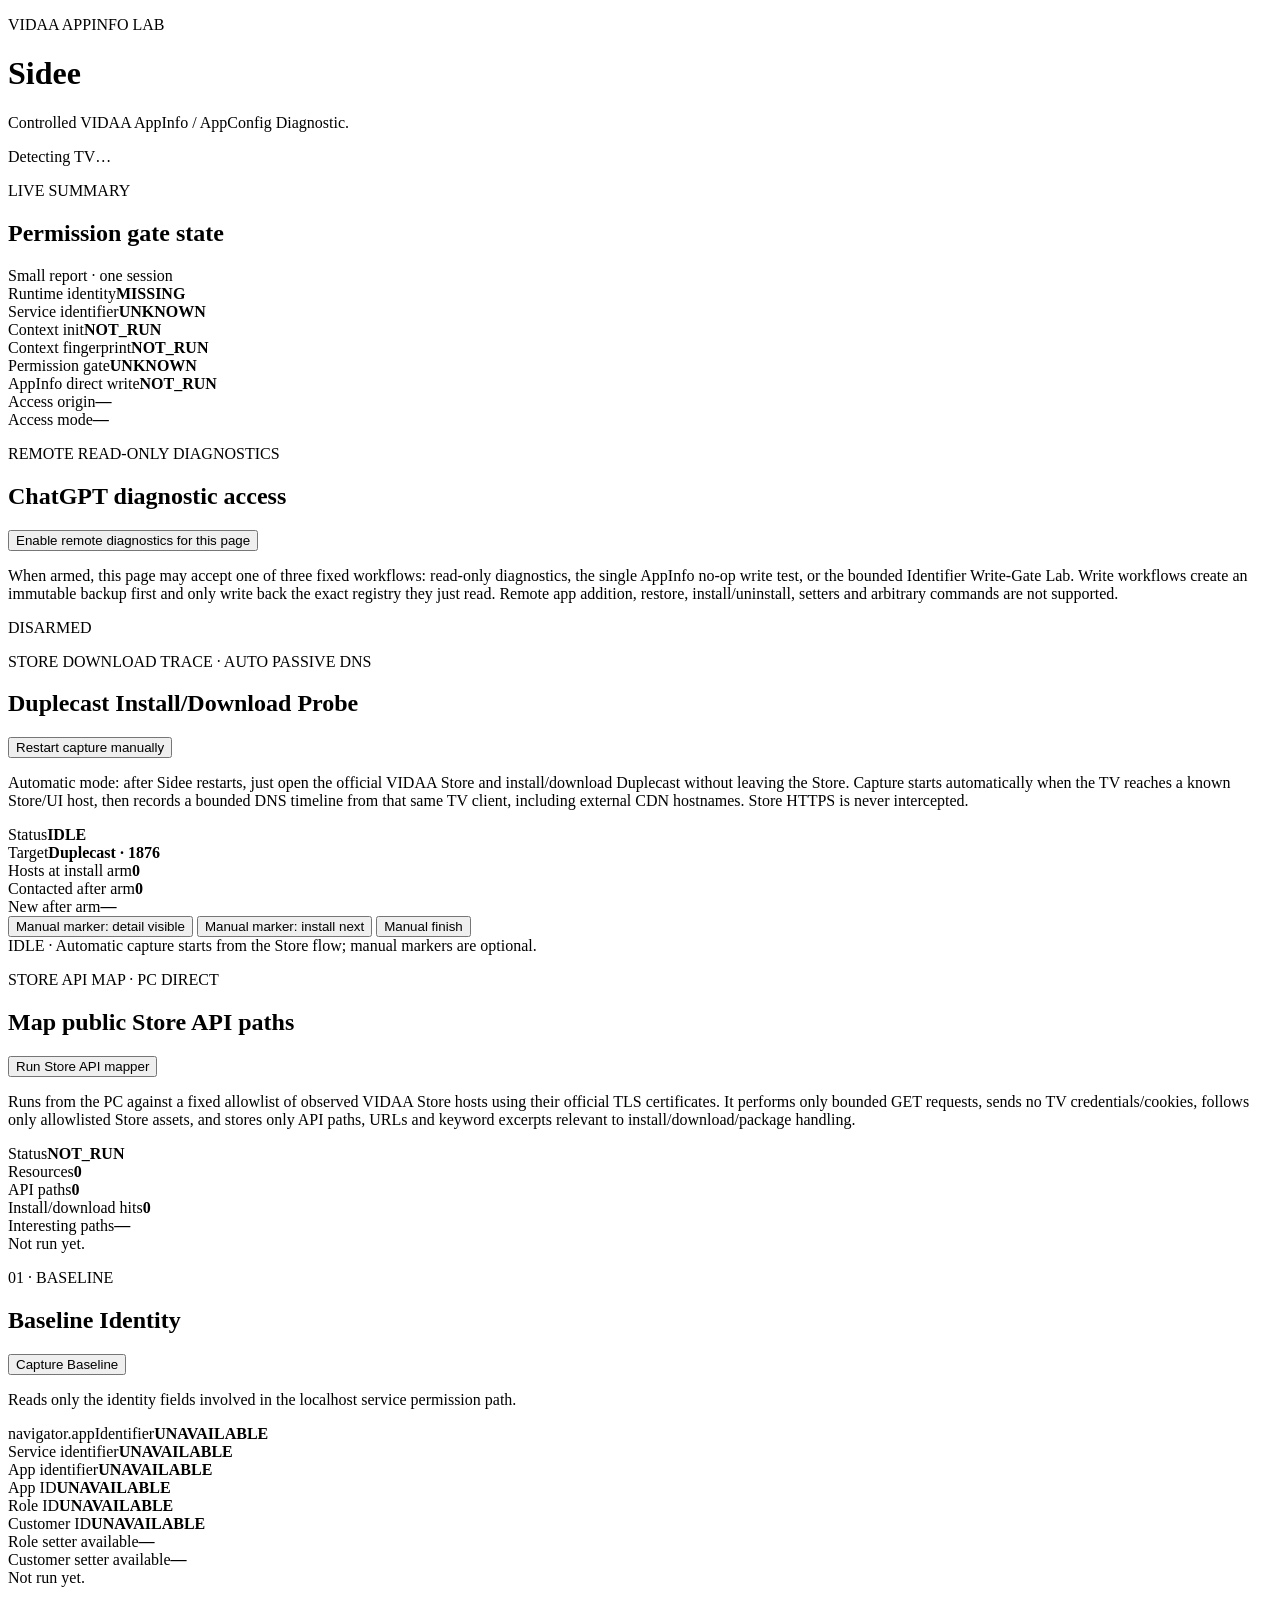
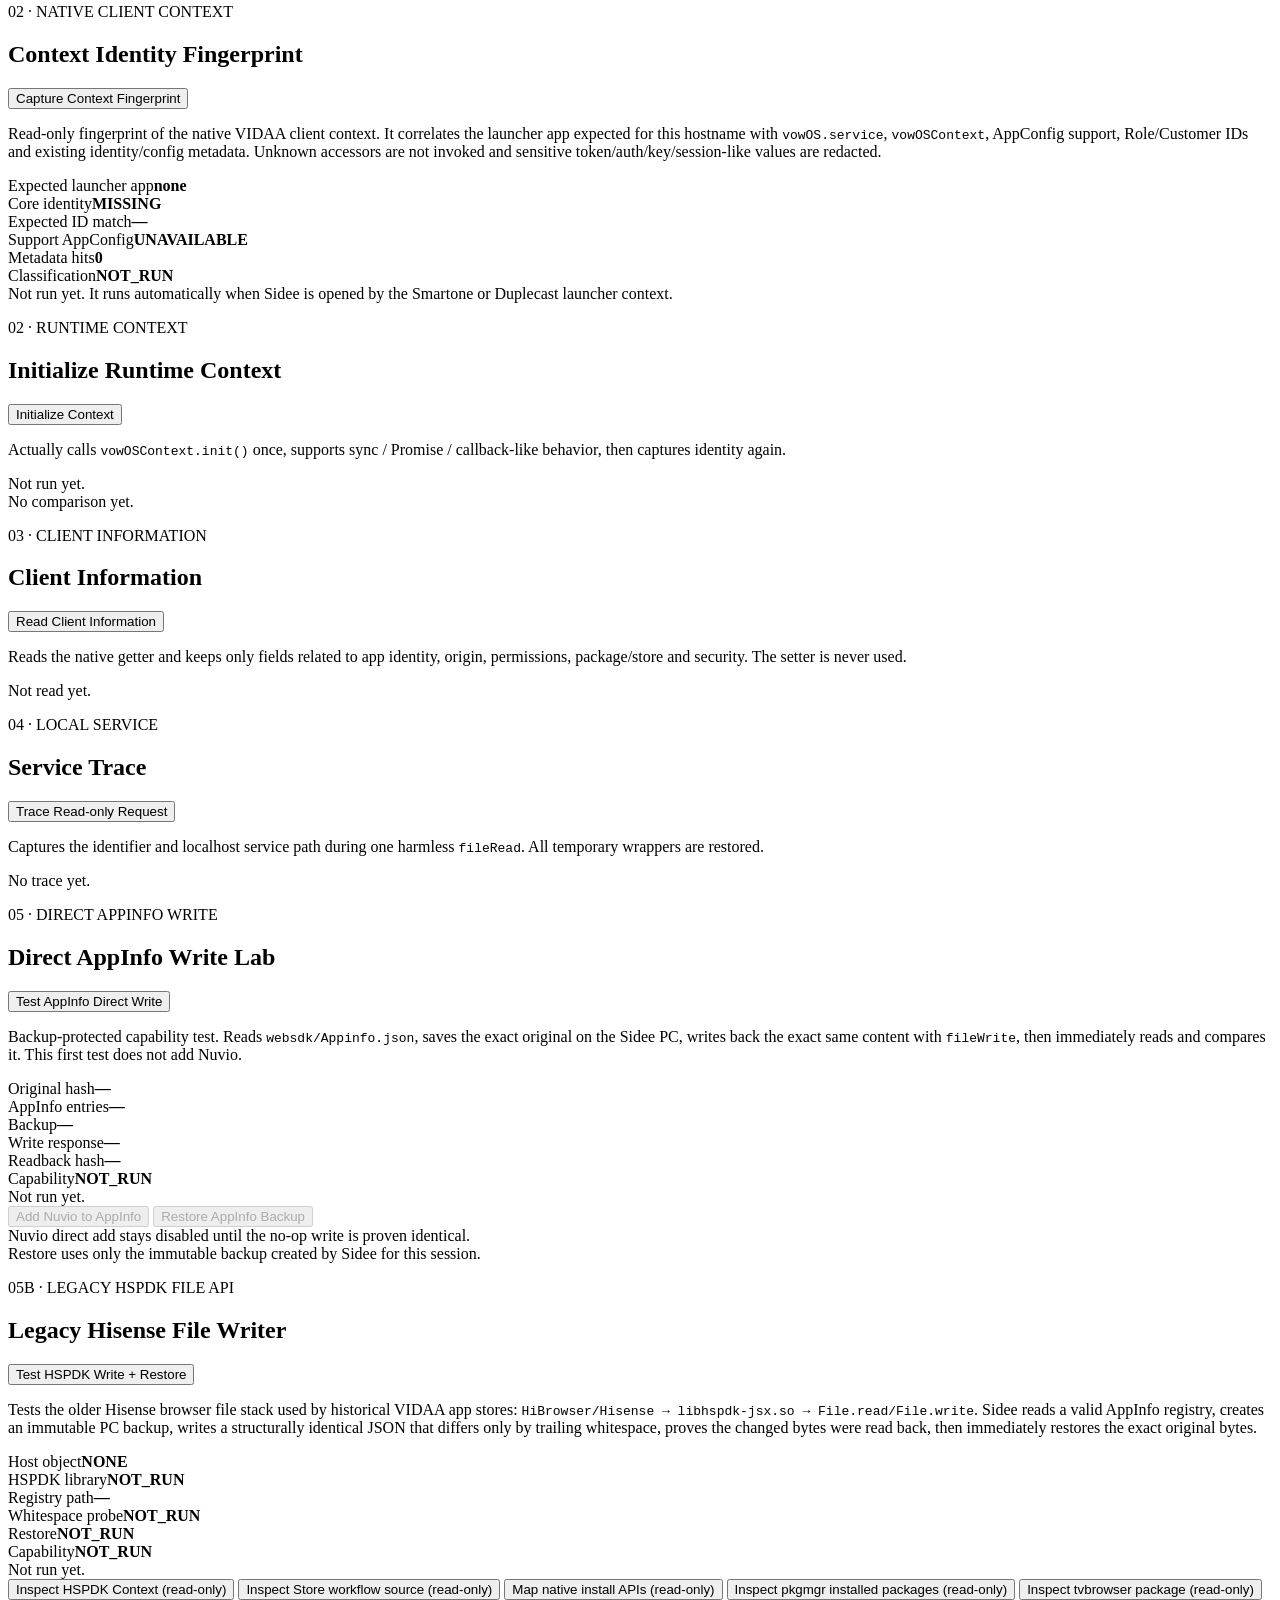
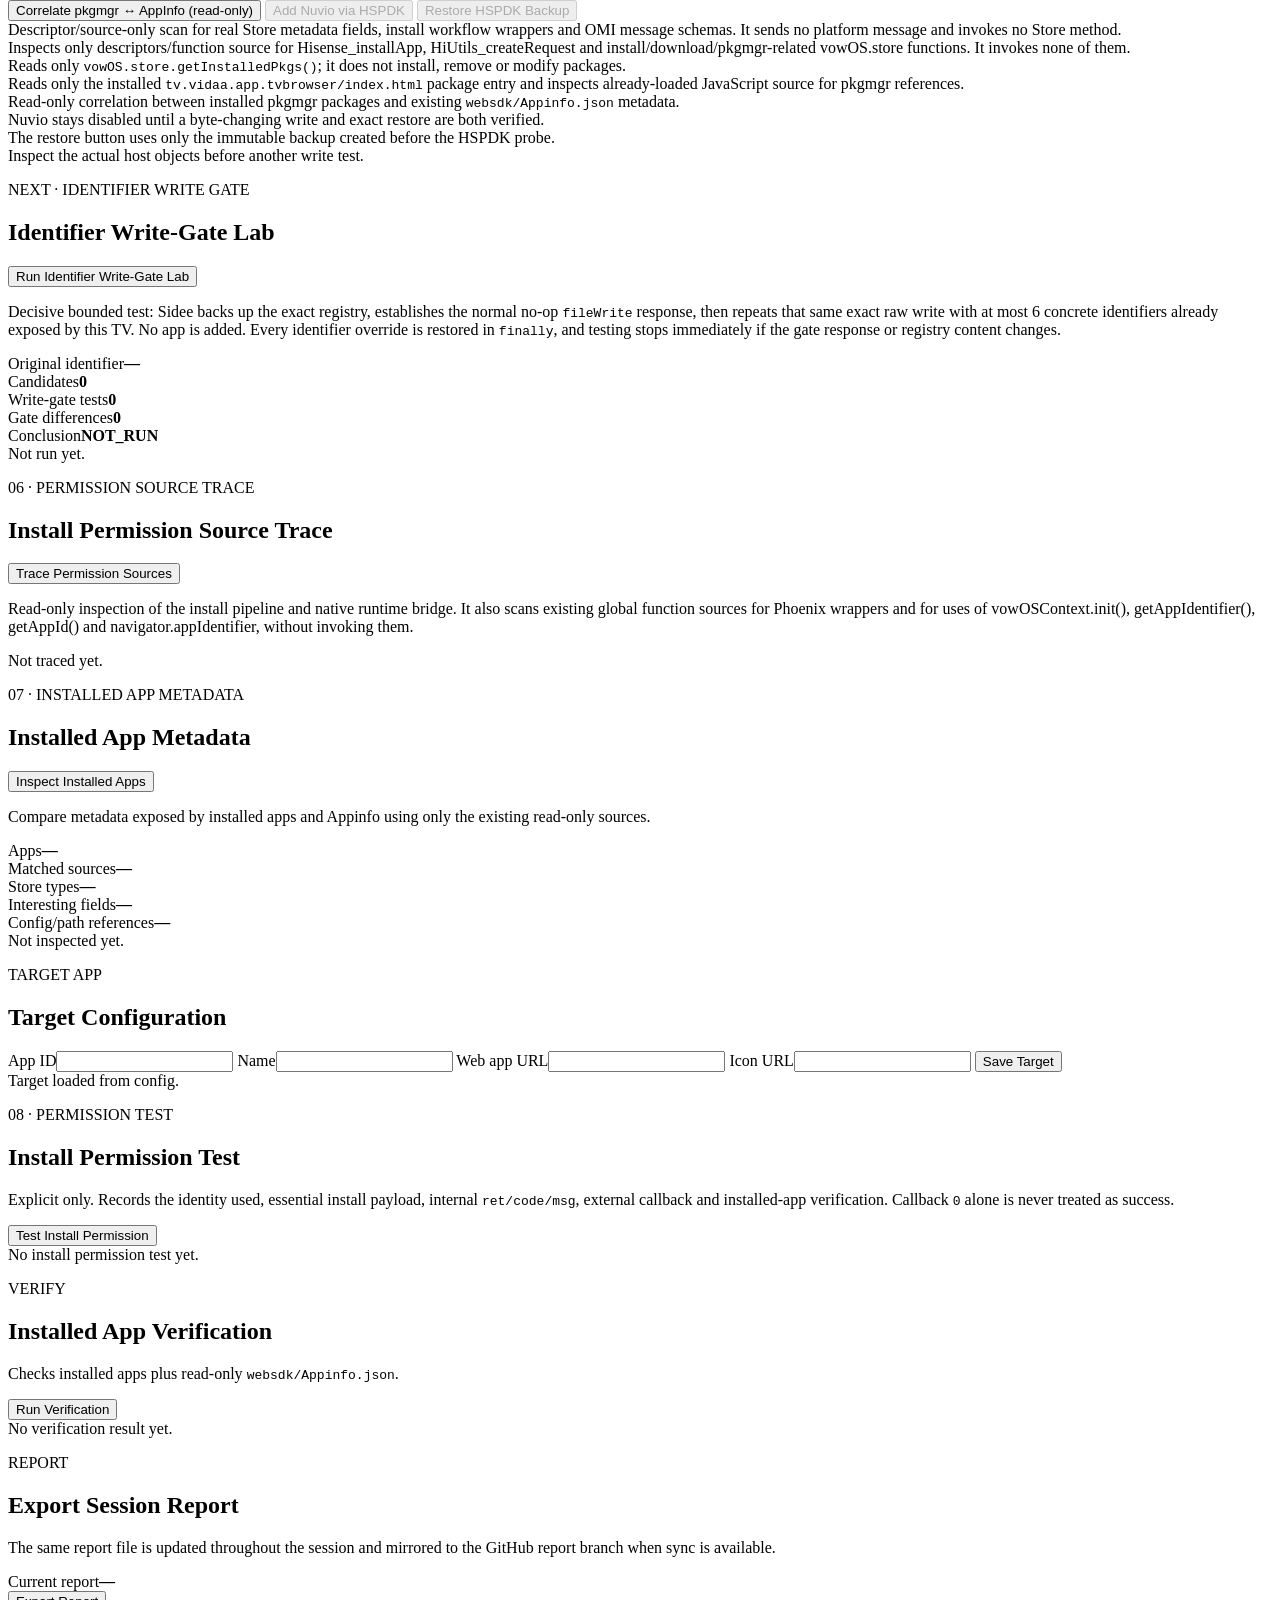
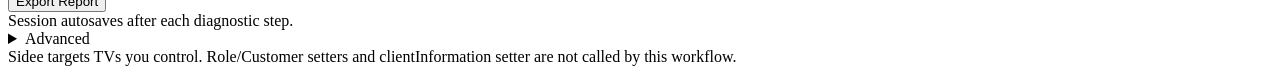
==== web/index.html @ a95ce116 "ui: expose native install API surface probe" ====
<!doctype html>
<html lang="en">
<head>
  <meta http-equiv="Cache-Control" content="no-cache, no-store, must-revalidate">
  <meta http-equiv="Pragma" content="no-cache">
  <meta http-equiv="Expires" content="0">
  <meta charset="utf-8">
  <meta name="viewport" content="width=device-width,height=device-height,initial-scale=1">
  <title>Sidee — VIDAA AppInfo Diagnostic</title>
  <link rel="stylesheet" href="/style.css">
</head>
<body>
  <main class="shell">
    <header>
      <div>
        <p class="eyebrow">VIDAA APPINFO LAB</p>
        <h1>Sidee</h1>
        <p class="lead">Controlled VIDAA AppInfo / AppConfig Diagnostic.</p>
      </div>
      <div id="deviceBadge" class="badge">Detecting TV…</div>
    </header>

    <section class="summaryCard" aria-live="polite">
      <div class="summaryHead">
        <div>
          <p class="kicker">LIVE SUMMARY</p>
          <h2>Permission gate state</h2>
        </div>
        <span class="summaryHint">Small report · one session</span>
      </div>
      <div class="summaryGrid compactSummary">
        <div><span>Runtime identity</span><b id="summaryRuntimeIdentity" class="summaryValue">MISSING</b></div>
        <div><span>Service identifier</span><b id="summaryIdentifier" class="summaryValue">UNKNOWN</b></div>
        <div><span>Context init</span><b id="summaryContextInit" class="summaryValue">NOT_RUN</b></div>
        <div><span>Context fingerprint</span><b id="summaryContextFingerprint" class="summaryValue">NOT_RUN</b></div>
        <div><span>Permission gate</span><b id="summaryPermissionGate" class="summaryValue">UNKNOWN</b></div>
        <div><span>AppInfo direct write</span><b id="summaryAppInfoWrite" class="summaryValue">NOT_RUN</b></div>
        <div><span>Access origin</span><b id="summaryAccessOrigin" class="summaryValue">—</b></div>
        <div><span>Access mode</span><b id="summaryAccessMode" class="summaryValue">—</b></div>
      </div>
    </section>

    <section class="card remoteDiagnosticCard" aria-live="polite">
      <div class="cardHead">
        <div>
          <p class="kicker">REMOTE READ-ONLY DIAGNOSTICS</p>
          <h2>ChatGPT diagnostic access</h2>
        </div>
        <button id="remoteDiagnosticArmBtn" class="secondary">Enable remote diagnostics for this page</button>
      </div>
      <p>When armed, this page may accept one of three fixed workflows: read-only diagnostics, the single AppInfo no-op write test, or the bounded Identifier Write-Gate Lab. Write workflows create an immutable backup first and only write back the exact registry they just read. Remote app addition, restore, install/uninstall, setters and arbitrary commands are not supported.</p>
      <div id="remoteDiagnosticState" class="state">DISARMED</div>
    </section>

    <section class="card storeInstallProbeCard" aria-live="polite">
      <div class="cardHead">
        <div>
          <p class="kicker">STORE DOWNLOAD TRACE · AUTO PASSIVE DNS</p>
          <h2>Duplecast Install/Download Probe</h2>
        </div>
        <button id="storeInstallProbeStartBtn" class="secondary">Restart capture manually</button>
      </div>
      <p>Automatic mode: after Sidee restarts, just open the official VIDAA Store and install/download Duplecast without leaving the Store. Capture starts automatically when the TV reaches a known Store/UI host, then records a bounded DNS timeline from that same TV client, including external CDN hostnames. Store HTTPS is never intercepted.</p>
      <div class="identityGrid">
        <div><span>Status</span><b id="storeInstallProbeStatus" class="summaryValue">IDLE</b></div>
        <div><span>Target</span><b id="storeInstallProbeTarget" class="summaryValue">Duplecast · 1876</b></div>
        <div><span>Hosts at install arm</span><b id="storeInstallProbeBaselineCount" class="summaryValue">0</b></div>
        <div><span>Contacted after arm</span><b id="storeInstallProbeContactedCount" class="summaryValue">0</b></div>
        <div><span>New after arm</span><b id="storeInstallProbeNewHosts" class="summaryValue">—</b></div>
      </div>
      <div class="row runtimeActions">
        <button id="storeInstallProbeDetailBtn" class="secondary">Manual marker: detail visible</button>
        <button id="storeInstallProbeArmBtn" class="secondary">Manual marker: install next</button>
        <button id="storeInstallProbeFinishBtn" class="secondary">Manual finish</button>
      </div>
      <div id="storeInstallProbeState" class="state">IDLE · Automatic capture starts from the Store flow; manual markers are optional.</div>
    </section>

    <section class="card" aria-live="polite">
      <div class="cardHead">
        <div>
          <p class="kicker">STORE API MAP · PC DIRECT</p>
          <h2>Map public Store API paths</h2>
        </div>
        <button id="storeStaticMapBtn" class="secondary">Run Store API mapper</button>
      </div>
      <p>Runs from the PC against a fixed allowlist of observed VIDAA Store hosts using their official TLS certificates. It performs only bounded GET requests, sends no TV credentials/cookies, follows only allowlisted Store assets, and stores only API paths, URLs and keyword excerpts relevant to install/download/package handling.</p>
      <div class="identityGrid">
        <div><span>Status</span><b id="storeStaticMapStatus" class="summaryValue">NOT_RUN</b></div>
        <div><span>Resources</span><b id="storeStaticMapResources" class="summaryValue">0</b></div>
        <div><span>API paths</span><b id="storeStaticMapApiCount" class="summaryValue">0</b></div>
        <div><span>Install/download hits</span><b id="storeStaticMapKeywordCount" class="summaryValue">0</b></div>
        <div><span>Interesting paths</span><b id="storeStaticMapPaths" class="summaryValue">—</b></div>
      </div>
      <div id="storeStaticMapState" class="state">Not run yet.</div>
    </section>

    <section class="grid workflow">
      <article class="card primary">
        <div class="cardHead">
          <div>
            <p class="kicker">01 · BASELINE</p>
            <h2>Baseline Identity</h2>
          </div>
          <button id="baselineBtn">Capture Baseline</button>
        </div>
        <p>Reads only the identity fields involved in the localhost service permission path.</p>
        <div class="identityGrid">
          <div><span>navigator.appIdentifier</span><b id="navigatorAppIdentifierValue" class="summaryValue">UNAVAILABLE</b></div>
          <div><span>Service identifier</span><b id="serviceIdentifierValue" class="summaryValue">UNAVAILABLE</b></div>
          <div><span>App identifier</span><b id="appIdentifierValue" class="summaryValue">UNAVAILABLE</b></div>
          <div><span>App ID</span><b id="appIdValue" class="summaryValue">UNAVAILABLE</b></div>
          <div><span>Role ID</span><b id="roleIdValue" class="summaryValue">UNAVAILABLE</b></div>
          <div><span>Customer ID</span><b id="customerIdValue" class="summaryValue">UNAVAILABLE</b></div>
          <div><span>Role setter available</span><b id="roleSetterValue" class="summaryValue">—</b></div>
          <div><span>Customer setter available</span><b id="customerSetterValue" class="summaryValue">—</b></div>
        </div>
        <div id="baselineState" class="state">Not run yet.</div>
      </article>

      <article class="card primary">
        <div class="cardHead">
          <div>
            <p class="kicker">02 · NATIVE CLIENT CONTEXT</p>
            <h2>Context Identity Fingerprint</h2>
          </div>
          <button id="contextIdentityFingerprintBtn" class="secondary">Capture Context Fingerprint</button>
        </div>
        <p>Read-only fingerprint of the native VIDAA client context. It correlates the launcher app expected for this hostname with <code>vowOS.service</code>, <code>vowOSContext</code>, AppConfig support, Role/Customer IDs and existing identity/config metadata. Unknown accessors are not invoked and sensitive token/auth/key/session-like values are redacted.</p>
        <div class="identityGrid">
          <div><span>Expected launcher app</span><b id="contextFingerprintExpected" class="summaryValue">none</b></div>
          <div><span>Core identity</span><b id="contextFingerprintIdentity" class="summaryValue">MISSING</b></div>
          <div><span>Expected ID match</span><b id="contextFingerprintMatch" class="summaryValue">—</b></div>
          <div><span>Support AppConfig</span><b id="contextFingerprintAppConfig" class="summaryValue">UNAVAILABLE</b></div>
          <div><span>Metadata hits</span><b id="contextFingerprintMetadata" class="summaryValue">0</b></div>
          <div><span>Classification</span><b id="contextFingerprintConclusion" class="summaryValue">NOT_RUN</b></div>
        </div>
        <div id="contextIdentityFingerprintState" class="state">Not run yet. It runs automatically when Sidee is opened by the Smartone or Duplecast launcher context.</div>
      </article>

      <article class="card">
        <div class="cardHead">
          <div>
            <p class="kicker">02 · RUNTIME CONTEXT</p>
            <h2>Initialize Runtime Context</h2>
          </div>
          <button id="runtimeContextInitBtn" class="secondary">Initialize Context</button>
        </div>
        <p>Actually calls <code>vowOSContext.init()</code> once, supports sync / Promise / callback-like behavior, then captures identity again.</p>
        <div id="contextState" class="state">Not run yet.</div>
        <div id="contextDiff" class="state">No comparison yet.</div>
      </article>

      <article class="card">
        <div class="cardHead">
          <div>
            <p class="kicker">03 · CLIENT INFORMATION</p>
            <h2>Client Information</h2>
          </div>
          <button id="clientInformationBtn" class="secondary">Read Client Information</button>
        </div>
        <p>Reads the native getter and keeps only fields related to app identity, origin, permissions, package/store and security. The setter is never used.</p>
        <div id="clientInformationState" class="state">Not read yet.</div>
      </article>

      <article class="card">
        <div class="cardHead">
          <div>
            <p class="kicker">04 · LOCAL SERVICE</p>
            <h2>Service Trace</h2>
          </div>
          <button id="serviceTraceBtn" class="secondary">Trace Read-only Request</button>
        </div>
        <p>Captures the identifier and localhost service path during one harmless <code>fileRead</code>. All temporary wrappers are restored.</p>
        <div id="serviceTraceState" class="state">No trace yet.</div>
      </article>

      <article class="card primary">
        <div class="cardHead">
          <div>
            <p class="kicker">05 · DIRECT APPINFO WRITE</p>
            <h2>Direct AppInfo Write Lab</h2>
          </div>
          <button id="directAppInfoWriteBtn" class="danger">Test AppInfo Direct Write</button>
        </div>
        <p>Backup-protected capability test. Reads <code>websdk/Appinfo.json</code>, saves the exact original on the Sidee PC, writes back the exact same content with <code>fileWrite</code>, then immediately reads and compares it. This first test does not add Nuvio.</p>
        <div class="identityGrid">
          <div><span>Original hash</span><b id="directWriteOriginalHash" class="summaryValue">—</b></div>
          <div><span>AppInfo entries</span><b id="directWriteOriginalCount" class="summaryValue">—</b></div>
          <div><span>Backup</span><b id="directWriteBackup" class="summaryValue">—</b></div>
          <div><span>Write response</span><b id="directWriteResponse" class="summaryValue">—</b></div>
          <div><span>Readback hash</span><b id="directWriteReadbackHash" class="summaryValue">—</b></div>
          <div><span>Capability</span><b id="directWriteCapability" class="summaryValue">NOT_RUN</b></div>
        </div>
        <div id="directAppInfoWriteState" class="state">Not run yet.</div>
        <div class="row runtimeActions">
          <button id="addNuvioDirectBtn" class="danger" disabled>Add Nuvio to AppInfo</button>
          <button id="restoreAppInfoBackupBtn" class="secondary" disabled>Restore AppInfo Backup</button>
        </div>
        <div id="directAddState" class="microState">Nuvio direct add stays disabled until the no-op write is proven identical.</div>
        <div id="directRestoreState" class="microState">Restore uses only the immutable backup created by Sidee for this session.</div>
      </article>

      <article class="card primary" id="legacyHspdkCard">
        <div class="cardHead">
          <div>
            <p class="kicker">05B · LEGACY HSPDK FILE API</p>
            <h2>Legacy Hisense File Writer</h2>
          </div>
          <button id="legacyHspdkWriteBtn" class="danger">Test HSPDK Write + Restore</button>
        </div>
        <p>Tests the older Hisense browser file stack used by historical VIDAA app stores: <code>HiBrowser/Hisense → libhspdk-jsx.so → File.read/File.write</code>. Sidee reads a valid AppInfo registry, creates an immutable PC backup, writes a structurally identical JSON that differs only by trailing whitespace, proves the changed bytes were read back, then immediately restores the exact original bytes.</p>
        <div class="identityGrid">
          <div><span>Host object</span><b id="legacyHspdkOwner" class="summaryValue">NONE</b></div>
          <div><span>HSPDK library</span><b id="legacyHspdkLibrary" class="summaryValue">NOT_RUN</b></div>
          <div><span>Registry path</span><b id="legacyHspdkPath" class="summaryValue">—</b></div>
          <div><span>Whitespace probe</span><b id="legacyHspdkProbe" class="summaryValue">NOT_RUN</b></div>
          <div><span>Restore</span><b id="legacyHspdkRestore" class="summaryValue">NOT_RUN</b></div>
          <div><span>Capability</span><b id="legacyHspdkCapability" class="summaryValue">NOT_RUN</b></div>
        </div>
        <div id="legacyHspdkState" class="state">Not run yet.</div>
        <div class="row runtimeActions">
          <button id="hspdkContextBtn" class="secondary">Inspect HSPDK Context (read-only)</button>
          <button id="storeWorkflowProbeBtn" class="secondary">Inspect Store workflow source (read-only)</button>
          <button id="nativeInstallApiBtn" class="secondary">Map native install APIs (read-only)</button>
          <button id="pkgmgrInstalledBtn" class="secondary">Inspect pkgmgr installed packages (read-only)</button>
          <button id="pkgmgrPackageProbeBtn" class="secondary">Inspect tvbrowser package (read-only)</button>
          <button id="pkgmgrPackageCorrelationBtn" class="secondary">Correlate pkgmgr ↔ AppInfo (read-only)</button>
          <button id="addNuvioHspdkBtn" class="danger" disabled>Add Nuvio via HSPDK</button>
          <button id="restoreHspdkBackupBtn" class="secondary" disabled>Restore HSPDK Backup</button>
        </div>
        <div id="storeWorkflowProbeState" class="microState">Descriptor/source-only scan for real Store metadata fields, install workflow wrappers and OMI message schemas. It sends no platform message and invokes no Store method.</div>
        <div id="nativeInstallApiState" class="microState">Inspects only descriptors/function source for Hisense_installApp, HiUtils_createRequest and install/download/pkgmgr-related vowOS.store functions. It invokes none of them.</div>
        <div id="pkgmgrInstalledState" class="microState">Reads only <code>vowOS.store.getInstalledPkgs()</code>; it does not install, remove or modify packages.</div>
        <div id="pkgmgrPackageProbeState" class="microState">Reads only the installed <code>tv.vidaa.app.tvbrowser/index.html</code> package entry and inspects already-loaded JavaScript source for pkgmgr references.</div>
        <div id="pkgmgrPackageCorrelationState" class="microState">Read-only correlation between installed pkgmgr packages and existing <code>websdk/Appinfo.json</code> metadata.</div>
        <div id="legacyHspdkAddState" class="microState">Nuvio stays disabled until a byte-changing write and exact restore are both verified.</div>
        <div id="legacyHspdkRestoreState" class="microState">The restore button uses only the immutable backup created before the HSPDK probe.</div>
        <div id="hspdkContextState" class="microState">Inspect the actual host objects before another write test.</div>
      </article>

      <article class="card" id="identityOverrideLabCard">
        <div class="cardHead">
          <div>
            <p class="kicker">NEXT · IDENTIFIER WRITE GATE</p>
            <h2>Identifier Write-Gate Lab</h2>
          </div>
          <button id="identityOverrideLabBtn" class="danger">Run Identifier Write-Gate Lab</button>
        </div>
        <p>Decisive bounded test: Sidee backs up the exact registry, establishes the normal no-op <code>fileWrite</code> response, then repeats that same exact raw write with at most 6 concrete identifiers already exposed by this TV. No app is added. Every identifier override is restored in <code>finally</code>, and testing stops immediately if the gate response or registry content changes.</p>
        <div class="identityGrid">
          <div><span>Original identifier</span><b id="identityLabOriginal" class="summaryValue">—</b></div>
          <div><span>Candidates</span><b id="identityLabCandidates" class="summaryValue">0</b></div>
          <div><span>Write-gate tests</span><b id="identityLabTests" class="summaryValue">0</b></div>
          <div><span>Gate differences</span><b id="identityLabDifferences" class="summaryValue">0</b></div>
          <div><span>Conclusion</span><b id="identityLabConclusion" class="summaryValue">NOT_RUN</b></div>
        </div>
        <div id="identityOverrideLabState" class="state">Not run yet.</div>
      </article>

      <article class="card">
        <div class="cardHead">
          <div>
            <p class="kicker">06 · PERMISSION SOURCE TRACE</p>
            <h2>Install Permission Source Trace</h2>
          </div>
          <button id="permissionSourceTraceBtn" class="secondary">Trace Permission Sources</button>
        </div>
        <p>Read-only inspection of the install pipeline and native runtime bridge. It also scans existing global function sources for Phoenix wrappers and for uses of vowOSContext.init(), getAppIdentifier(), getAppId() and navigator.appIdentifier, without invoking them.</p>
        <div id="permissionSourceTraceState" class="state">Not traced yet.</div>
      </article>

      <article class="card">
        <div class="cardHead">
          <div>
            <p class="kicker">07 · INSTALLED APP METADATA</p>
            <h2>Installed App Metadata</h2>
          </div>
          <button id="installedMetadataBtn" class="secondary">Inspect Installed Apps</button>
        </div>
        <p>Compare metadata exposed by installed apps and Appinfo using only the existing read-only sources.</p>
        <div class="identityGrid">
          <div><span>Apps</span><b id="metadataApps" class="summaryValue">—</b></div>
          <div><span>Matched sources</span><b id="metadataMatched" class="summaryValue">—</b></div>
          <div><span>Store types</span><b id="metadataStoreTypes" class="summaryValue">—</b></div>
          <div><span>Interesting fields</span><b id="metadataFields" class="summaryValue">—</b></div>
          <div><span>Config/path references</span><b id="metadataReferences" class="summaryValue">—</b></div>
        </div>
        <div id="metadataState" class="state">Not inspected yet.</div>
      </article>

      <article class="card">
        <p class="kicker">TARGET APP</p>
        <h2>Target Configuration</h2>
        <label>App ID<input id="appId" autocomplete="off"></label>
        <label>Name<input id="appName" autocomplete="off"></label>
        <label>Web app URL<input id="appUrl" autocomplete="off"></label>
        <label>Icon URL<input id="iconUrl" autocomplete="off"></label>
        <button id="saveBtn" class="secondary">Save Target</button>
        <div id="targetState" class="microState">Target loaded from config.</div>
      </article>

      <article class="card installCard">
        <p class="kicker">08 · PERMISSION TEST</p>
        <h2>Install Permission Test</h2>
        <p>Explicit only. Records the identity used, essential install payload, internal <code>ret/code/msg</code>, external callback and installed-app verification. Callback <code>0</code> alone is never treated as success.</p>
        <button id="installDiagnosticBtn" class="primaryAction">Test Install Permission</button>
        <div id="installState" class="state">No install permission test yet.</div>
      </article>

      <article class="card">
        <p class="kicker">VERIFY</p>
        <h2>Installed App Verification</h2>
        <p>Checks installed apps plus read-only <code>websdk/Appinfo.json</code>.</p>
        <button id="verifyBtn" class="secondary">Run Verification</button>
        <div id="verifyOutput" class="verificationOutput">No verification result yet.</div>
      </article>

      <article class="card">
        <p class="kicker">REPORT</p>
        <h2>Export Session Report</h2>
        <p>The same report file is updated throughout the session and mirrored to the GitHub report branch when sync is available.</p>
        <div class="reportName"><span>Current report</span><b id="reportFileName">—</b></div>
        <button id="reportBtn" class="secondary">Export Report</button>
        <div id="reportSaveState" class="microState">Session autosaves after each diagnostic step.</div>
      </article>

      <details class="advanced wide">
        <summary tabindex="0">Advanced</summary>
        <div class="advancedBody">
          <p>Manual controls only. No brute force, no persistent Role/Customer mutation.</p>
          <div class="advancedTest">
            <h2>Temporary Identifier Test</h2>
            <p>Temporarily overrides <code>vowOS.service.getIdentifier()</code> for one read-only request and restores the original function in <code>finally</code>.</p>
            <label>Identifier<input id="temporaryIdentifier" autocomplete="off" placeholder="manual value"></label>
            <button id="temporaryIdentifierBtn" class="secondary">Run Temporary Identifier Test</button>
            <div id="temporaryIdentifierState" class="state">No temporary override test yet.</div>
          </div>
          <div class="advancedTest">
            <h2>Candidate Permission Gate Test</h2>
            <p>Explicit and potentially state-changing: temporarily applies one concrete identifier to the normal install permission request. If the firmware accepts it, the target app may actually be registered/installed. Nothing here runs automatically or through remote diagnostics.</p>
            <label>Candidate identifier<input id="identityPermissionIdentifier" autocomplete="off" placeholder="run the read-only lab first"></label>
            <button id="candidatePermissionBtn" class="danger">Test candidate on install permission</button>
            <div id="candidatePermissionState" class="state">No candidate permission test yet.</div>
          </div>
          <div class="advancedTest">
            <h2>Single install method</h2>
            <div class="row">
              <button id="installLegacyBtn" class="secondary">Legacy only</button>
              <button id="installV2Btn" class="secondary">V2 only</button>
            </div>
          </div>
          <div class="logHead">
            <div>
              <p class="kicker">COMPACT LOG</p>
              <h2>Recent events</h2>
            </div>
          </div>
          <pre id="console"></pre>
        </div>
      </details>
    </section>

    <footer>Sidee targets TVs you control. Role/Customer setters and clientInformation setter are not called by this workflow.</footer>
  </main>
  <script src="/hspdk-context.js?v=__SIDEE_BUILD_ID__"></script>
  <script src="/app.js?v=__SIDEE_BUILD_ID__"></script>
</body>
</html>
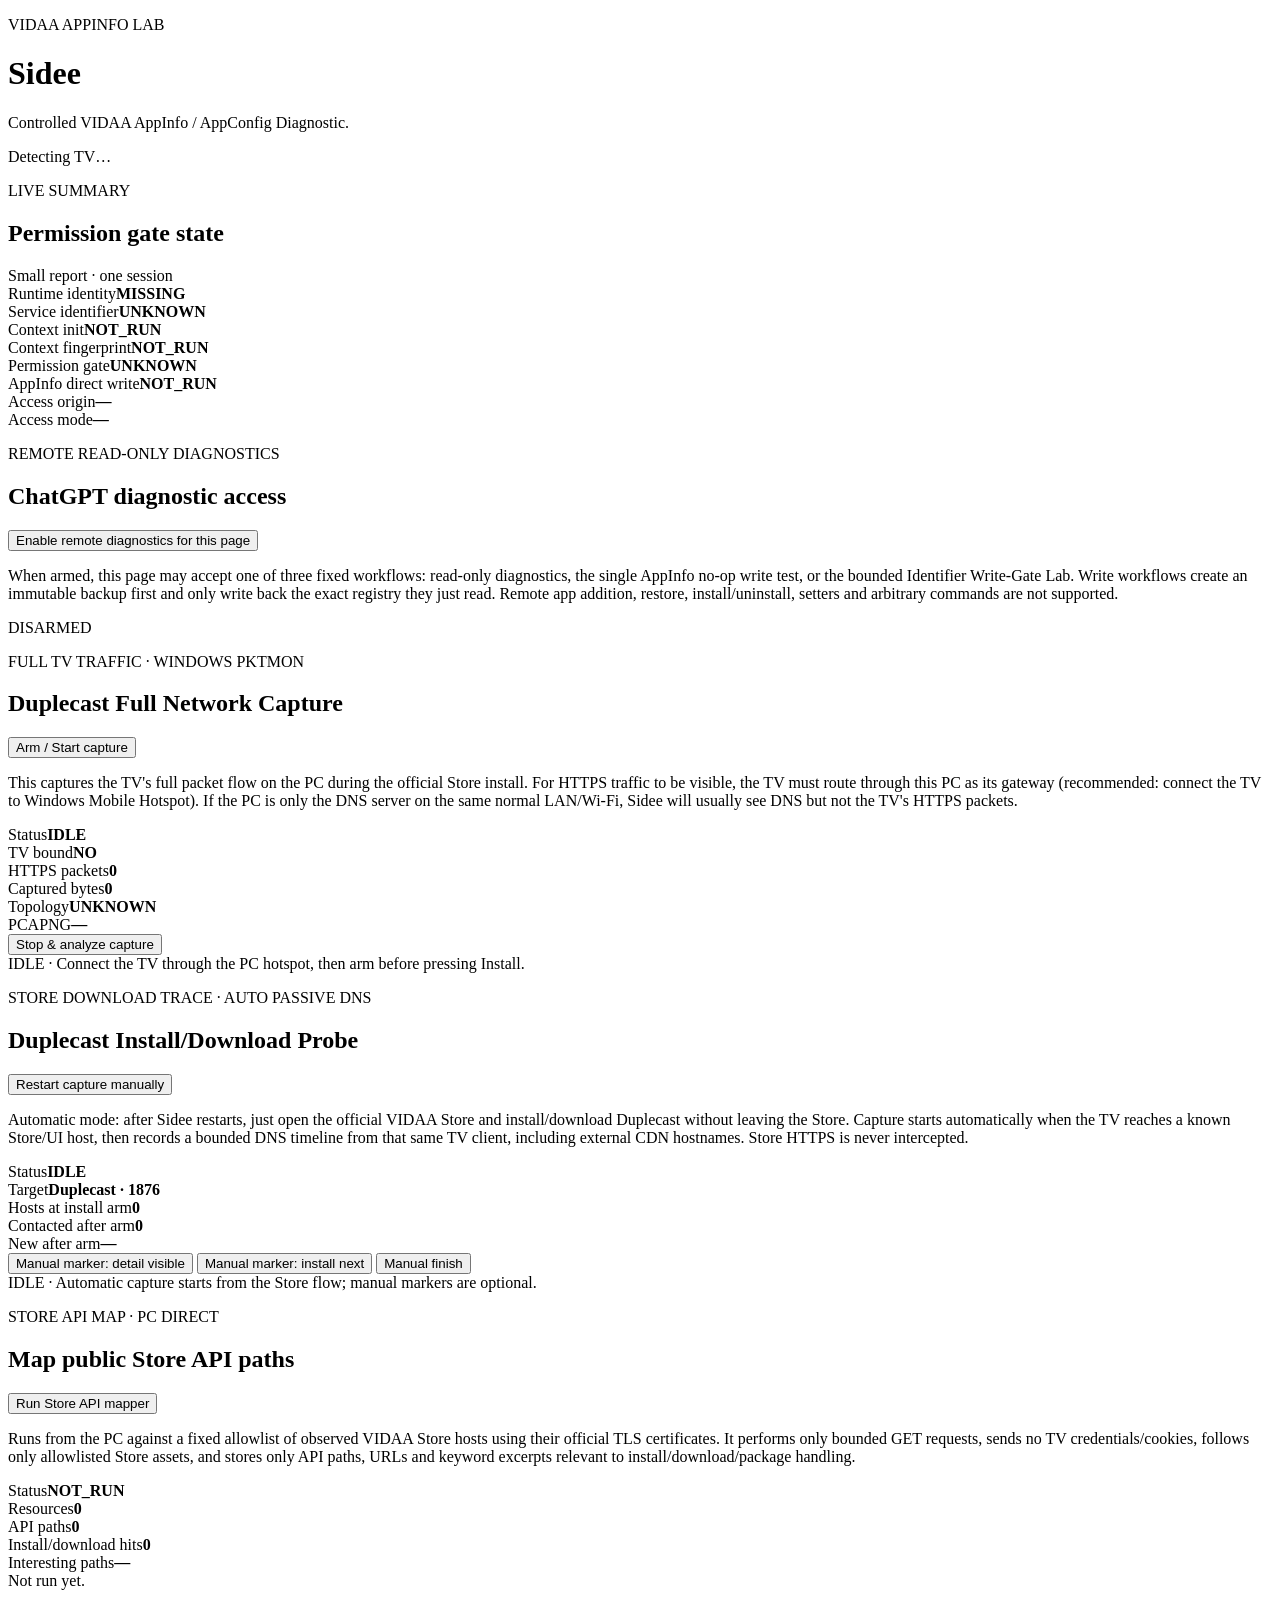
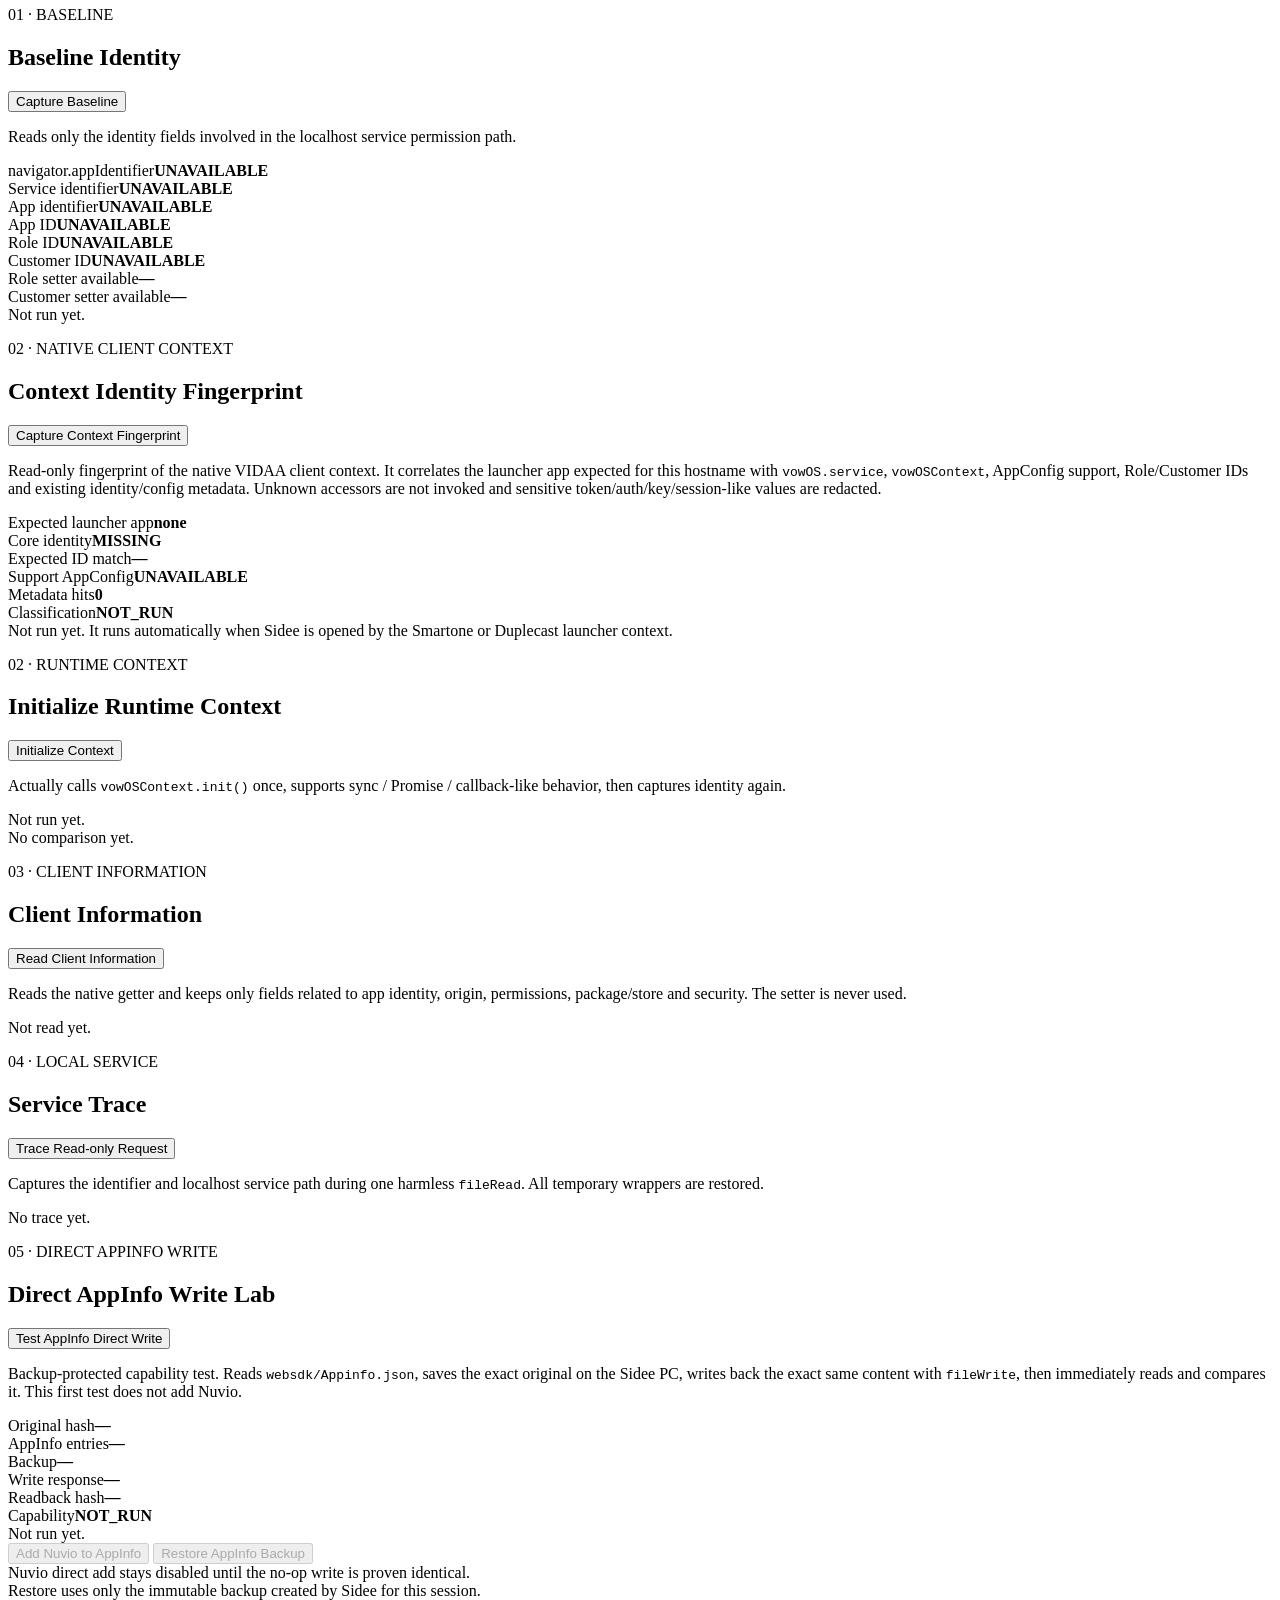
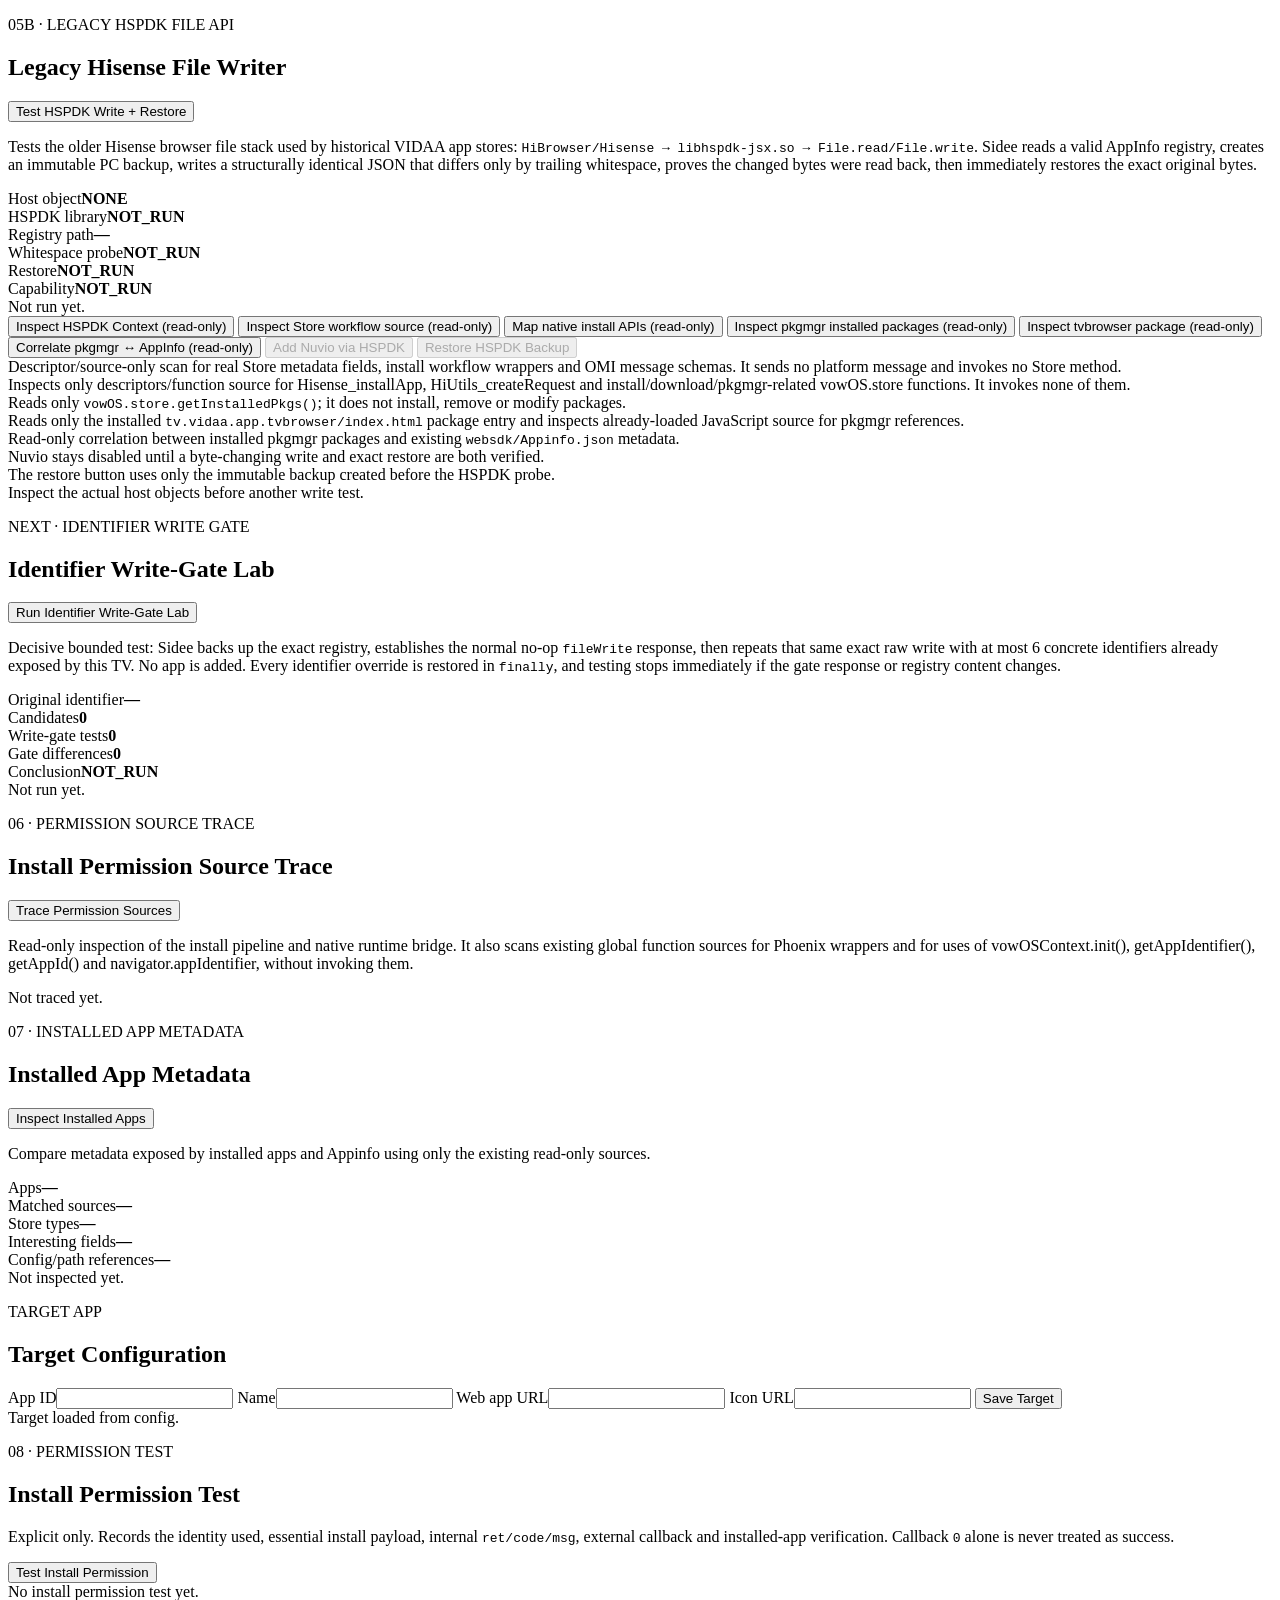
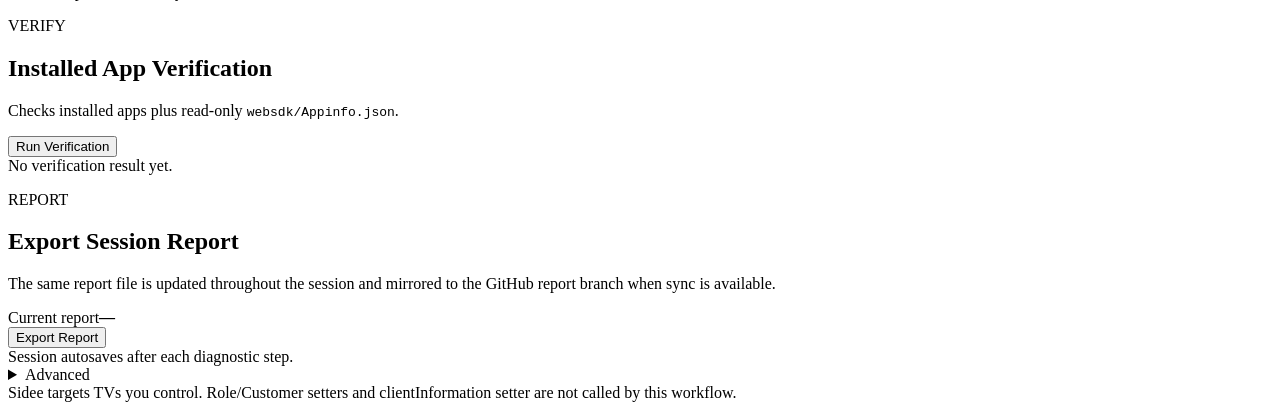
==== commit 58e95649: "ui: add full TV network capture controls" ====
--- a/web/index.html
+++ b/web/index.html
@@ -52,6 +52,29 @@
       <div id="remoteDiagnosticState" class="state">DISARMED</div>
     </section>
 
+    <section class="card" aria-live="polite">
+      <div class="cardHead">
+        <div>
+          <p class="kicker">FULL TV TRAFFIC · WINDOWS PKTMON</p>
+          <h2>Duplecast Full Network Capture</h2>
+        </div>
+        <button id="fullNetworkCaptureArmBtn">Arm / Start capture</button>
+      </div>
+      <p>This captures the TV's full packet flow on the PC during the official Store install. For HTTPS traffic to be visible, the TV must route through this PC as its gateway (recommended: connect the TV to Windows Mobile Hotspot). If the PC is only the DNS server on the same normal LAN/Wi-Fi, Sidee will usually see DNS but not the TV's HTTPS packets.</p>
+      <div class="identityGrid">
+        <div><span>Status</span><b id="fullNetworkCaptureStatus" class="summaryValue">IDLE</b></div>
+        <div><span>TV bound</span><b id="fullNetworkCaptureBound" class="summaryValue">NO</b></div>
+        <div><span>HTTPS packets</span><b id="fullNetworkCaptureHttps" class="summaryValue">0</b></div>
+        <div><span>Captured bytes</span><b id="fullNetworkCaptureBytes" class="summaryValue">0</b></div>
+        <div><span>Topology</span><b id="fullNetworkCaptureTopology" class="summaryValue">UNKNOWN</b></div>
+        <div><span>PCAPNG</span><b id="fullNetworkCapturePcap" class="summaryValue">—</b></div>
+      </div>
+      <div class="row runtimeActions">
+        <button id="fullNetworkCaptureStopBtn" class="secondary">Stop & analyze capture</button>
+      </div>
+      <div id="fullNetworkCaptureState" class="state">IDLE · Connect the TV through the PC hotspot, then arm before pressing Install.</div>
+    </section>
+
     <section class="card storeInstallProbeCard" aria-live="polite">
       <div class="cardHead">
         <div>
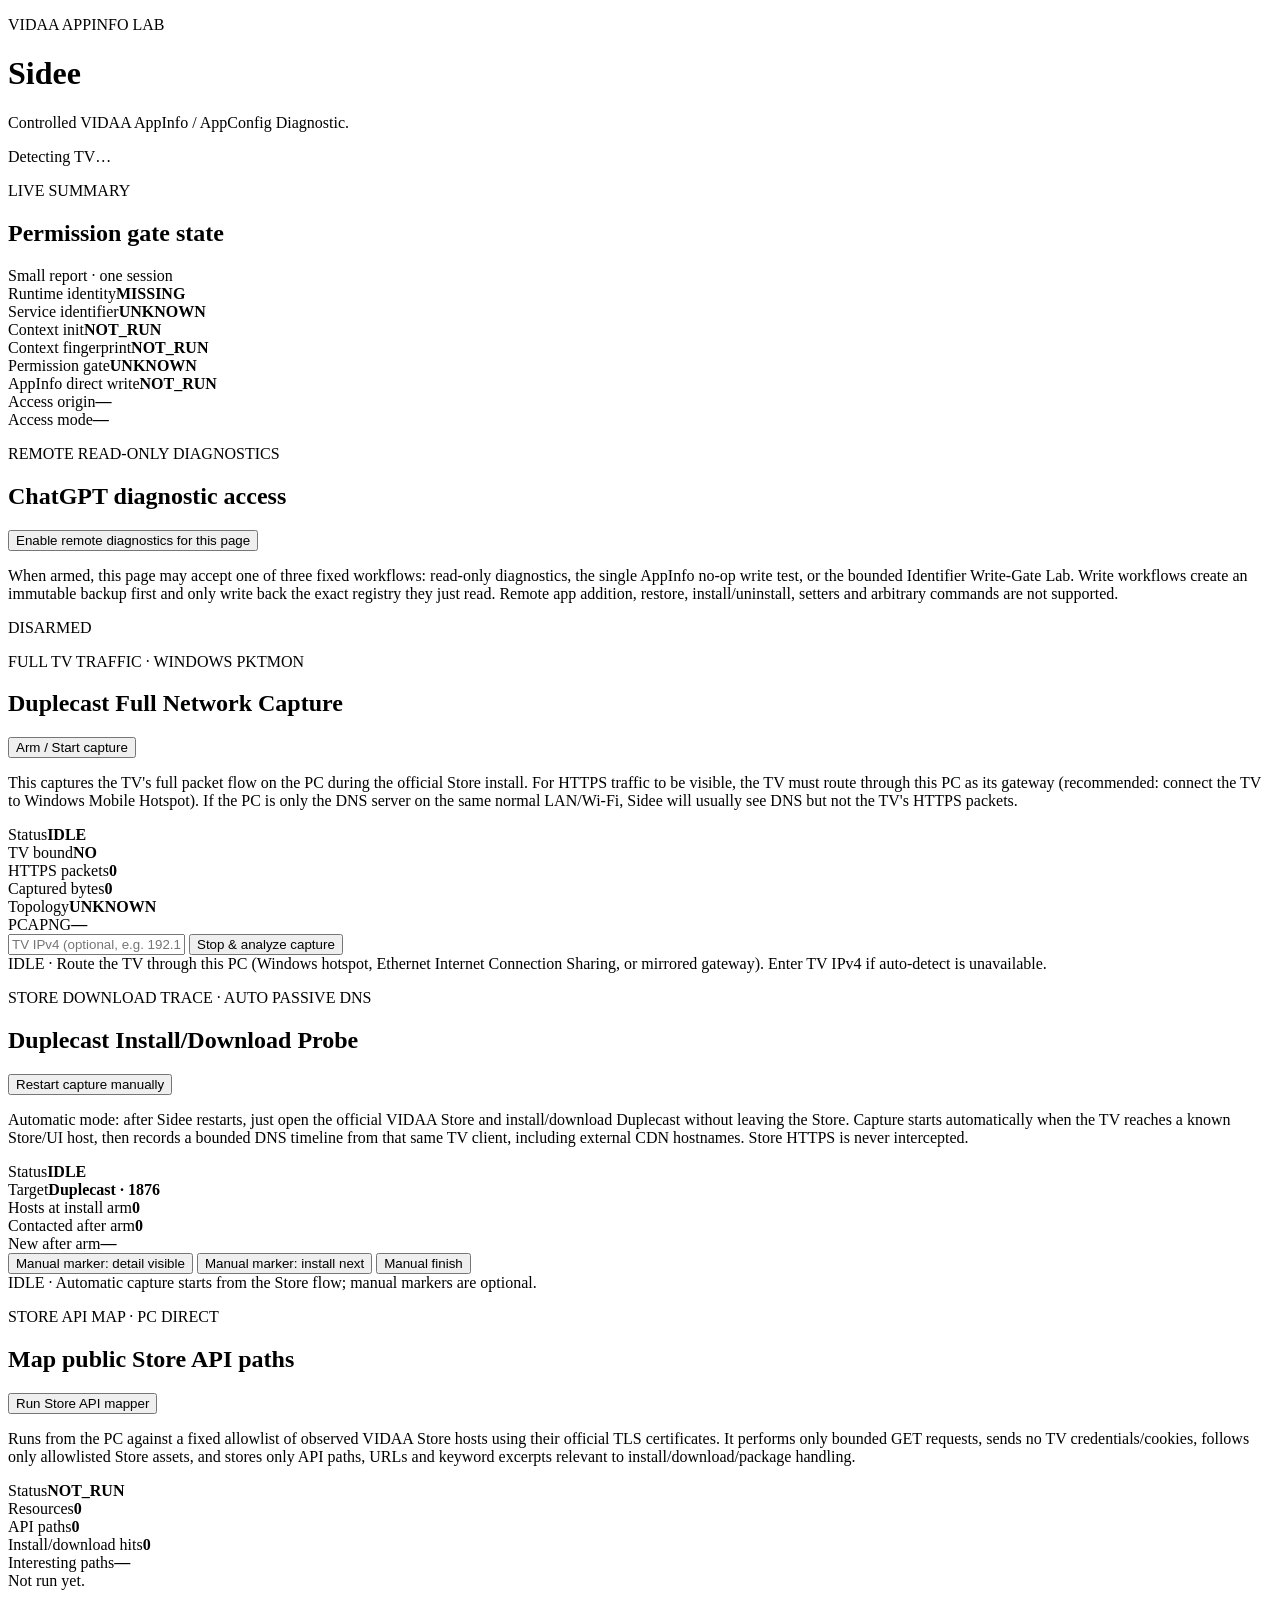
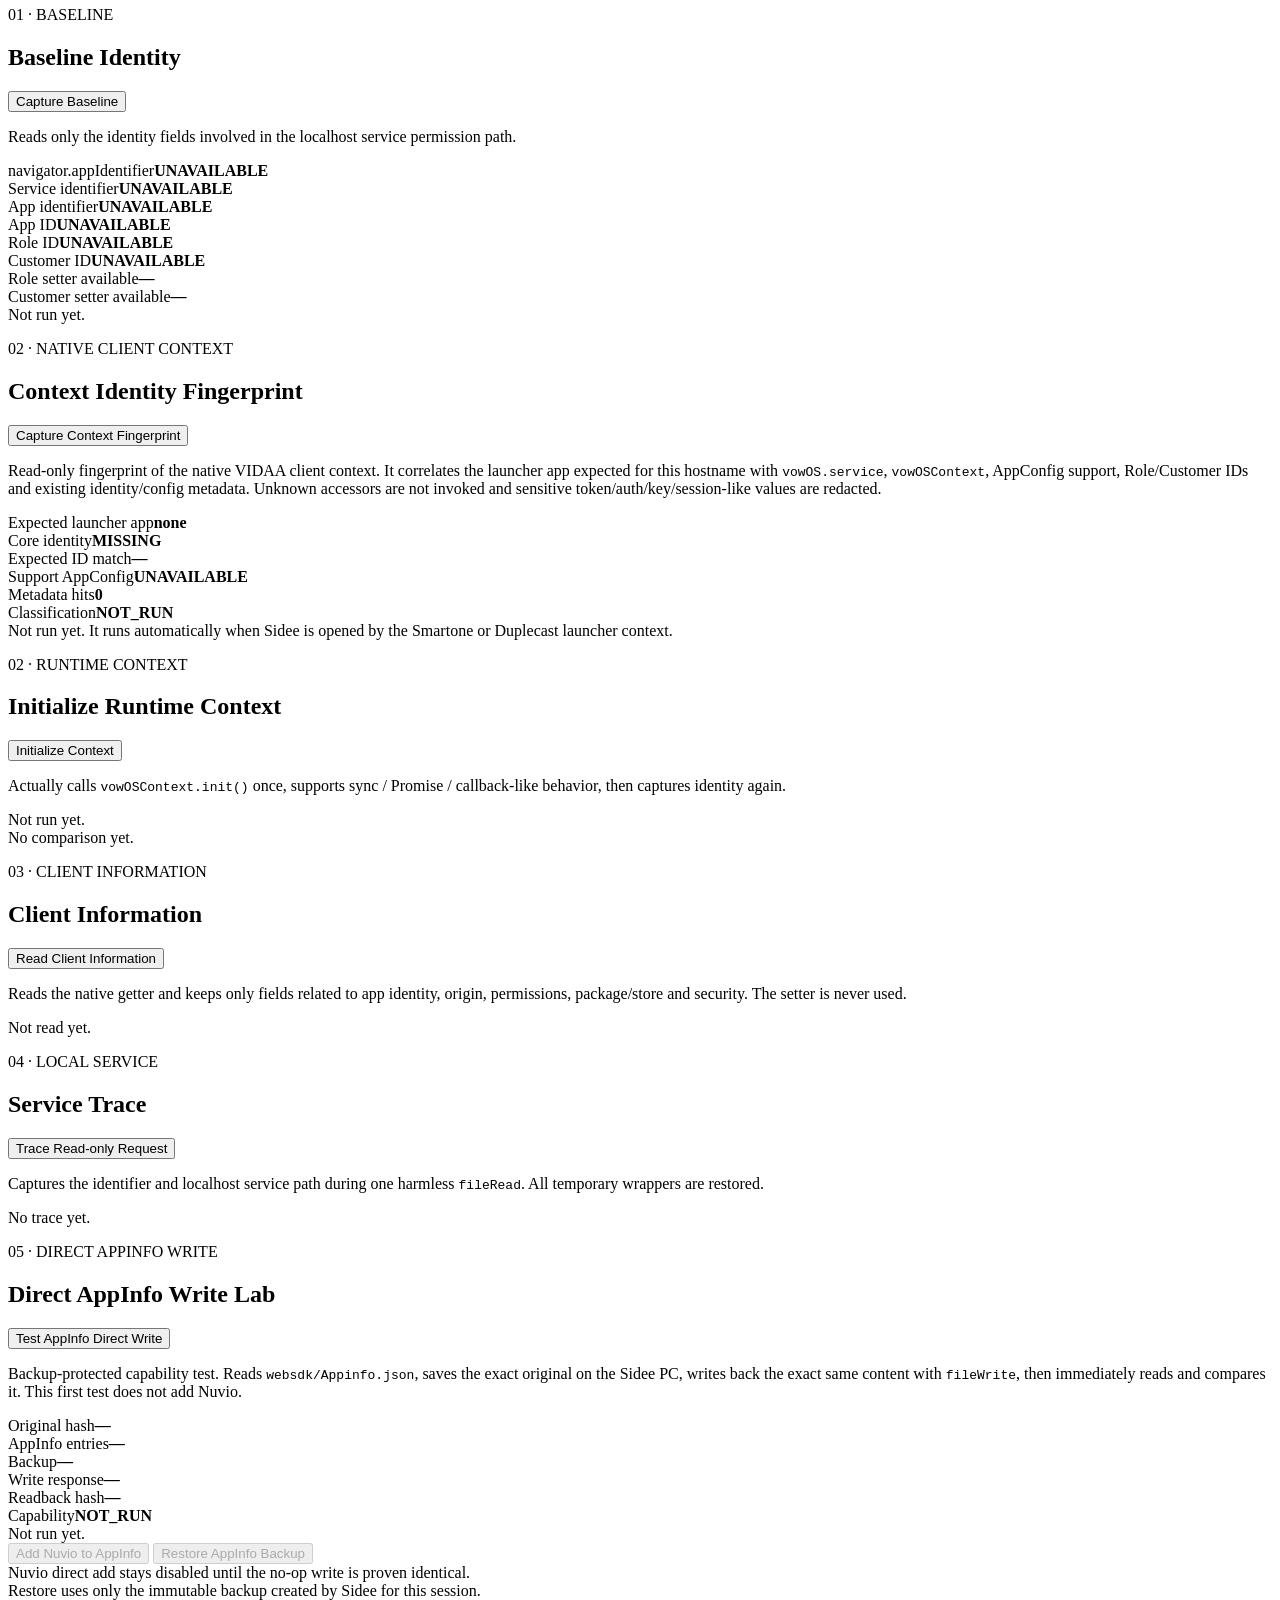
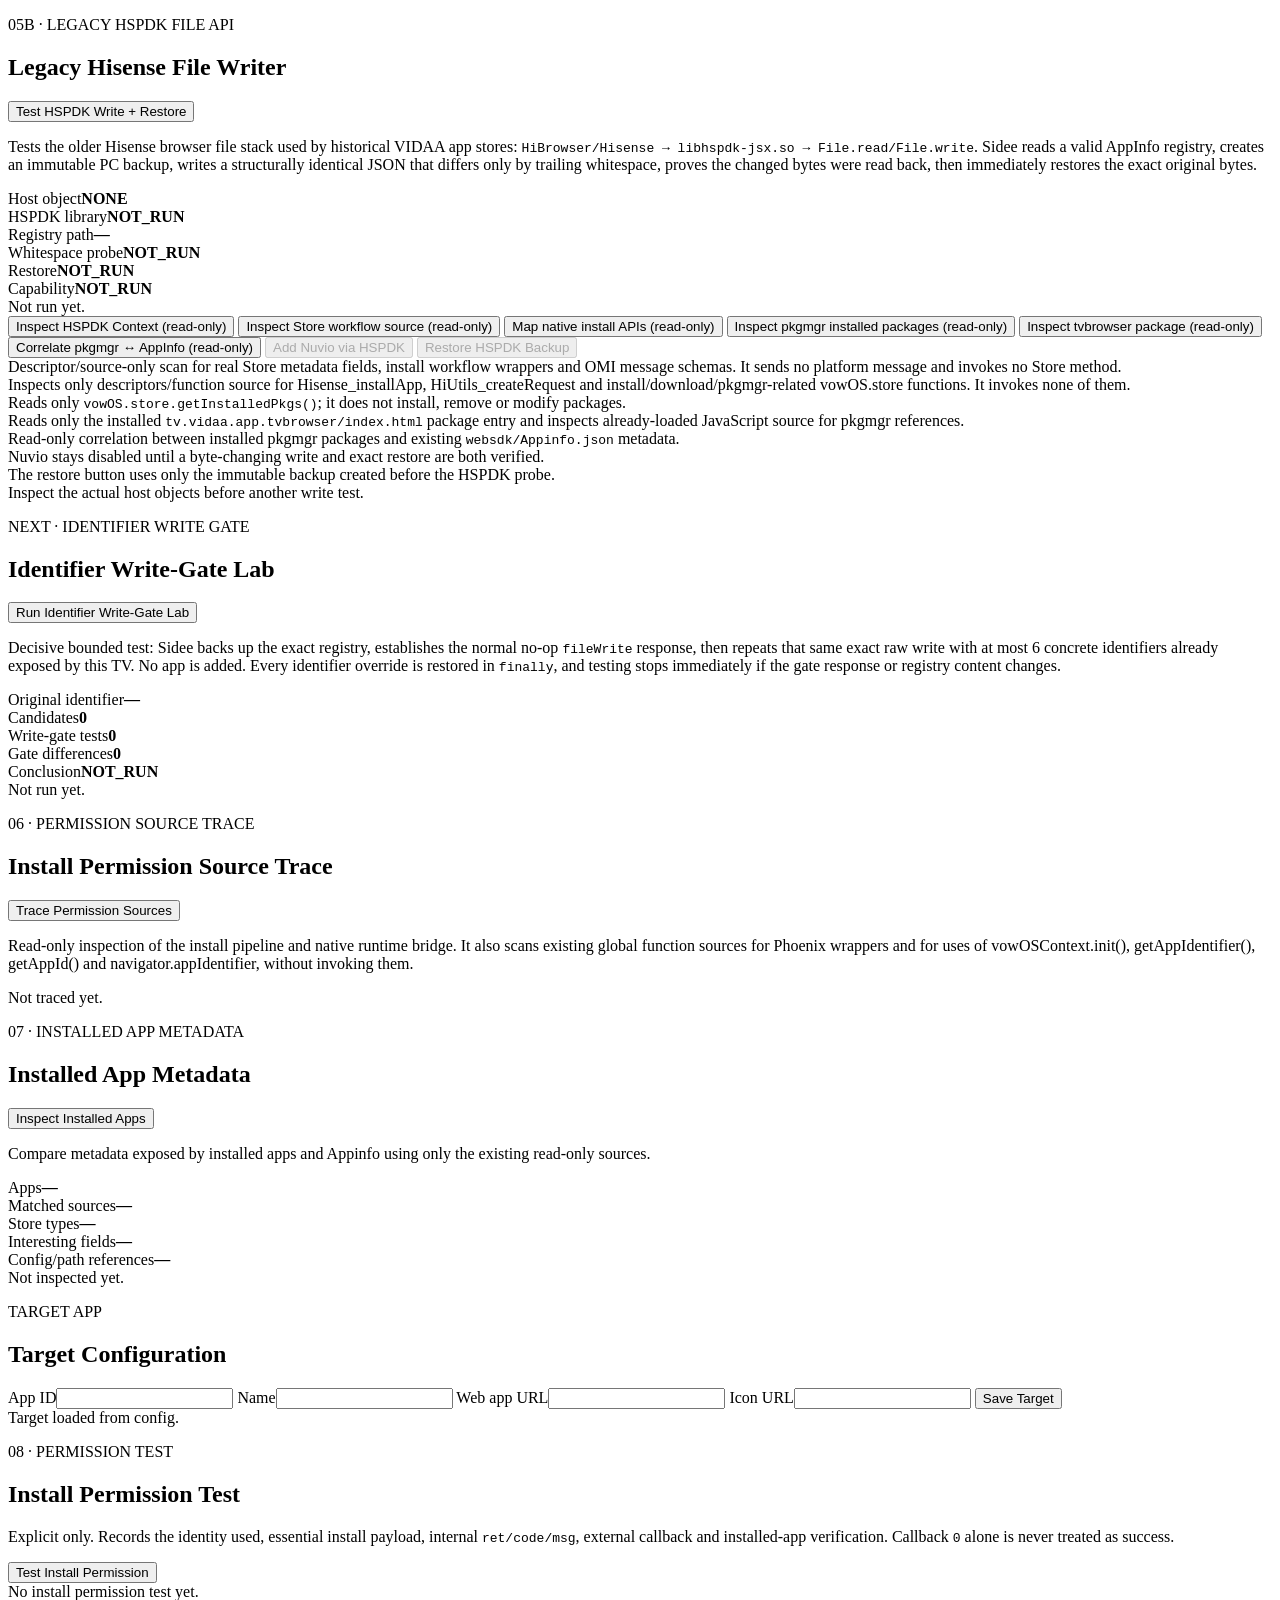
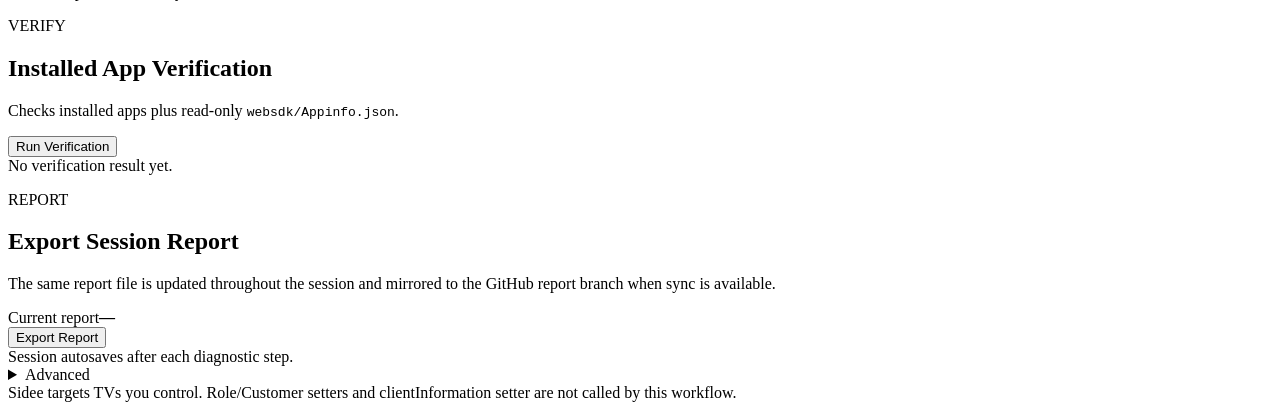
==== commit 4d2e8a7e: "ui: add manual TV IP for packet capture" ====
--- a/web/index.html
+++ b/web/index.html
@@ -70,9 +70,10 @@
         <div><span>PCAPNG</span><b id="fullNetworkCapturePcap" class="summaryValue">—</b></div>
       </div>
       <div class="row runtimeActions">
+        <input id="fullNetworkCaptureTvIp" type="text" inputmode="decimal" placeholder="TV IPv4 (optional, e.g. 192.168.x.x)" aria-label="TV IPv4 address">
         <button id="fullNetworkCaptureStopBtn" class="secondary">Stop & analyze capture</button>
       </div>
-      <div id="fullNetworkCaptureState" class="state">IDLE · Connect the TV through the PC hotspot, then arm before pressing Install.</div>
+      <div id="fullNetworkCaptureState" class="state">IDLE · Route the TV through this PC (Windows hotspot, Ethernet Internet Connection Sharing, or mirrored gateway). Enter TV IPv4 if auto-detect is unavailable.</div>
     </section>
 
     <section class="card storeInstallProbeCard" aria-live="polite">
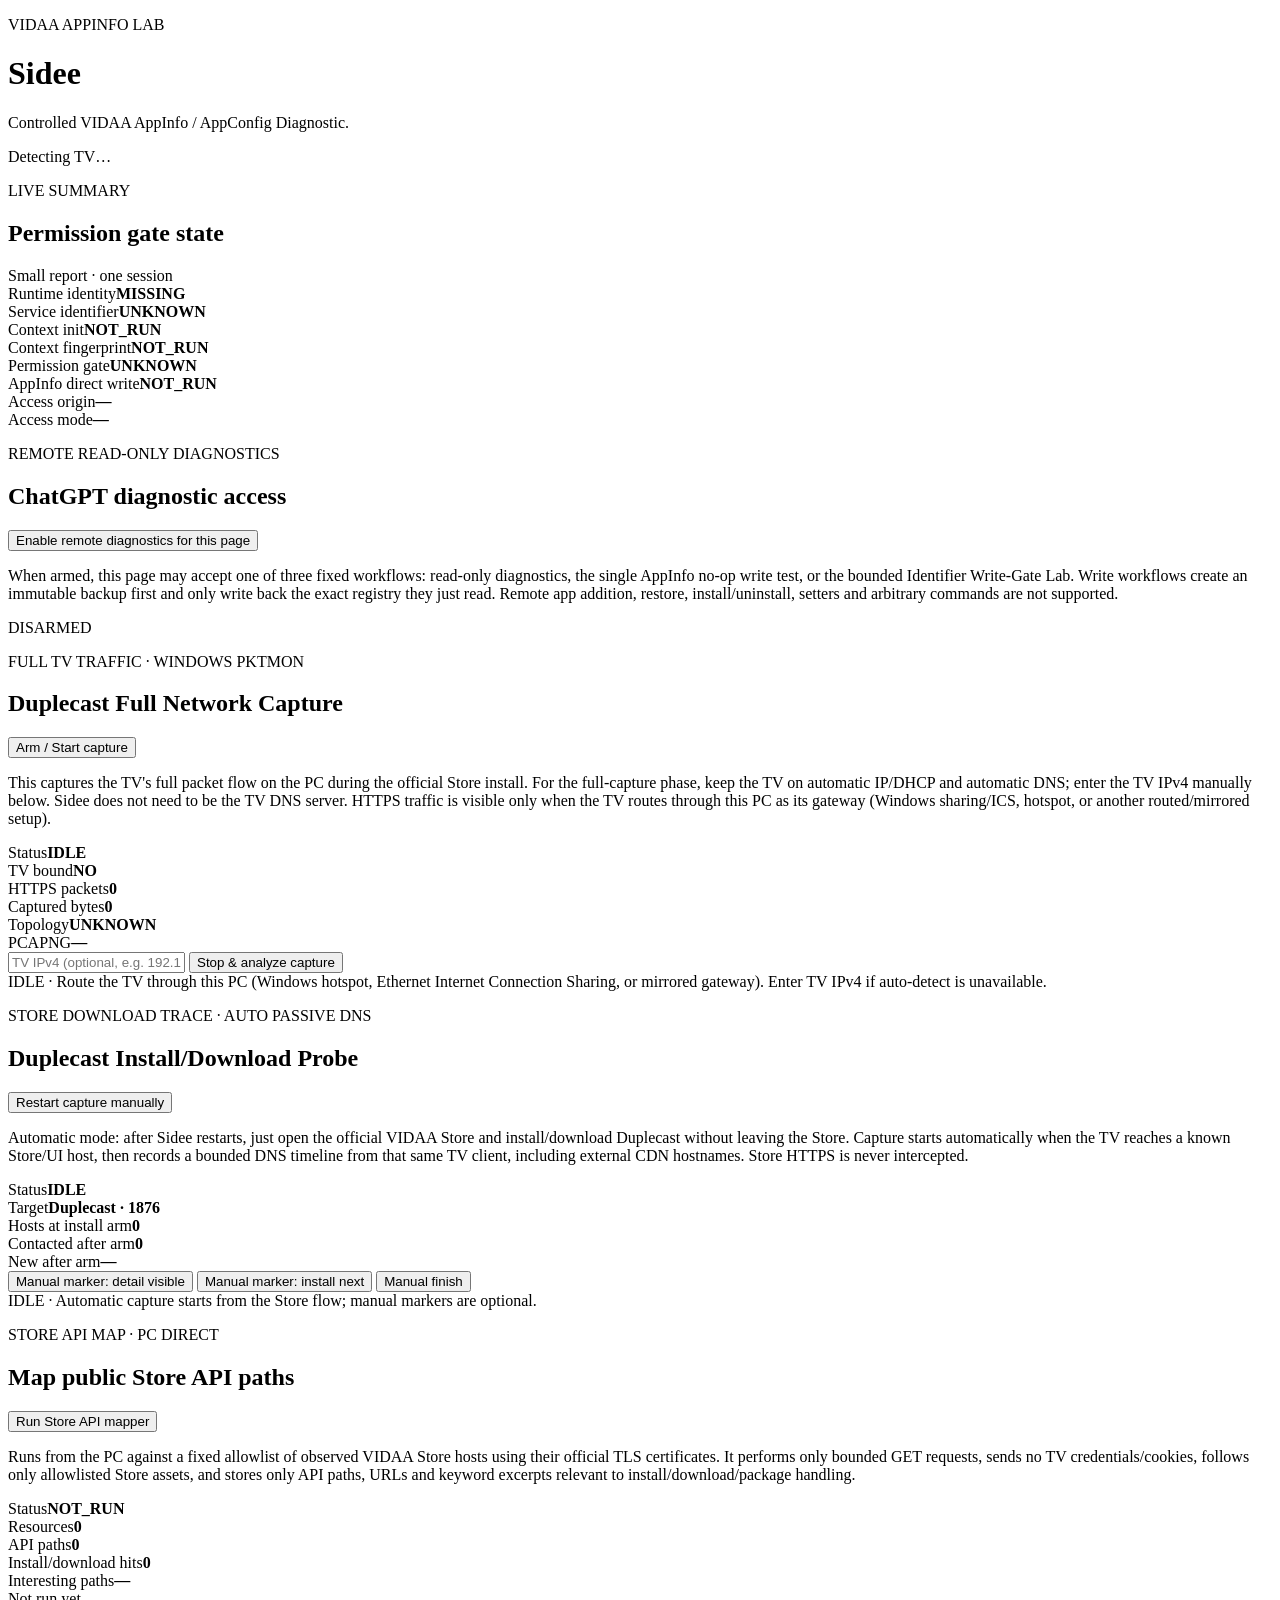
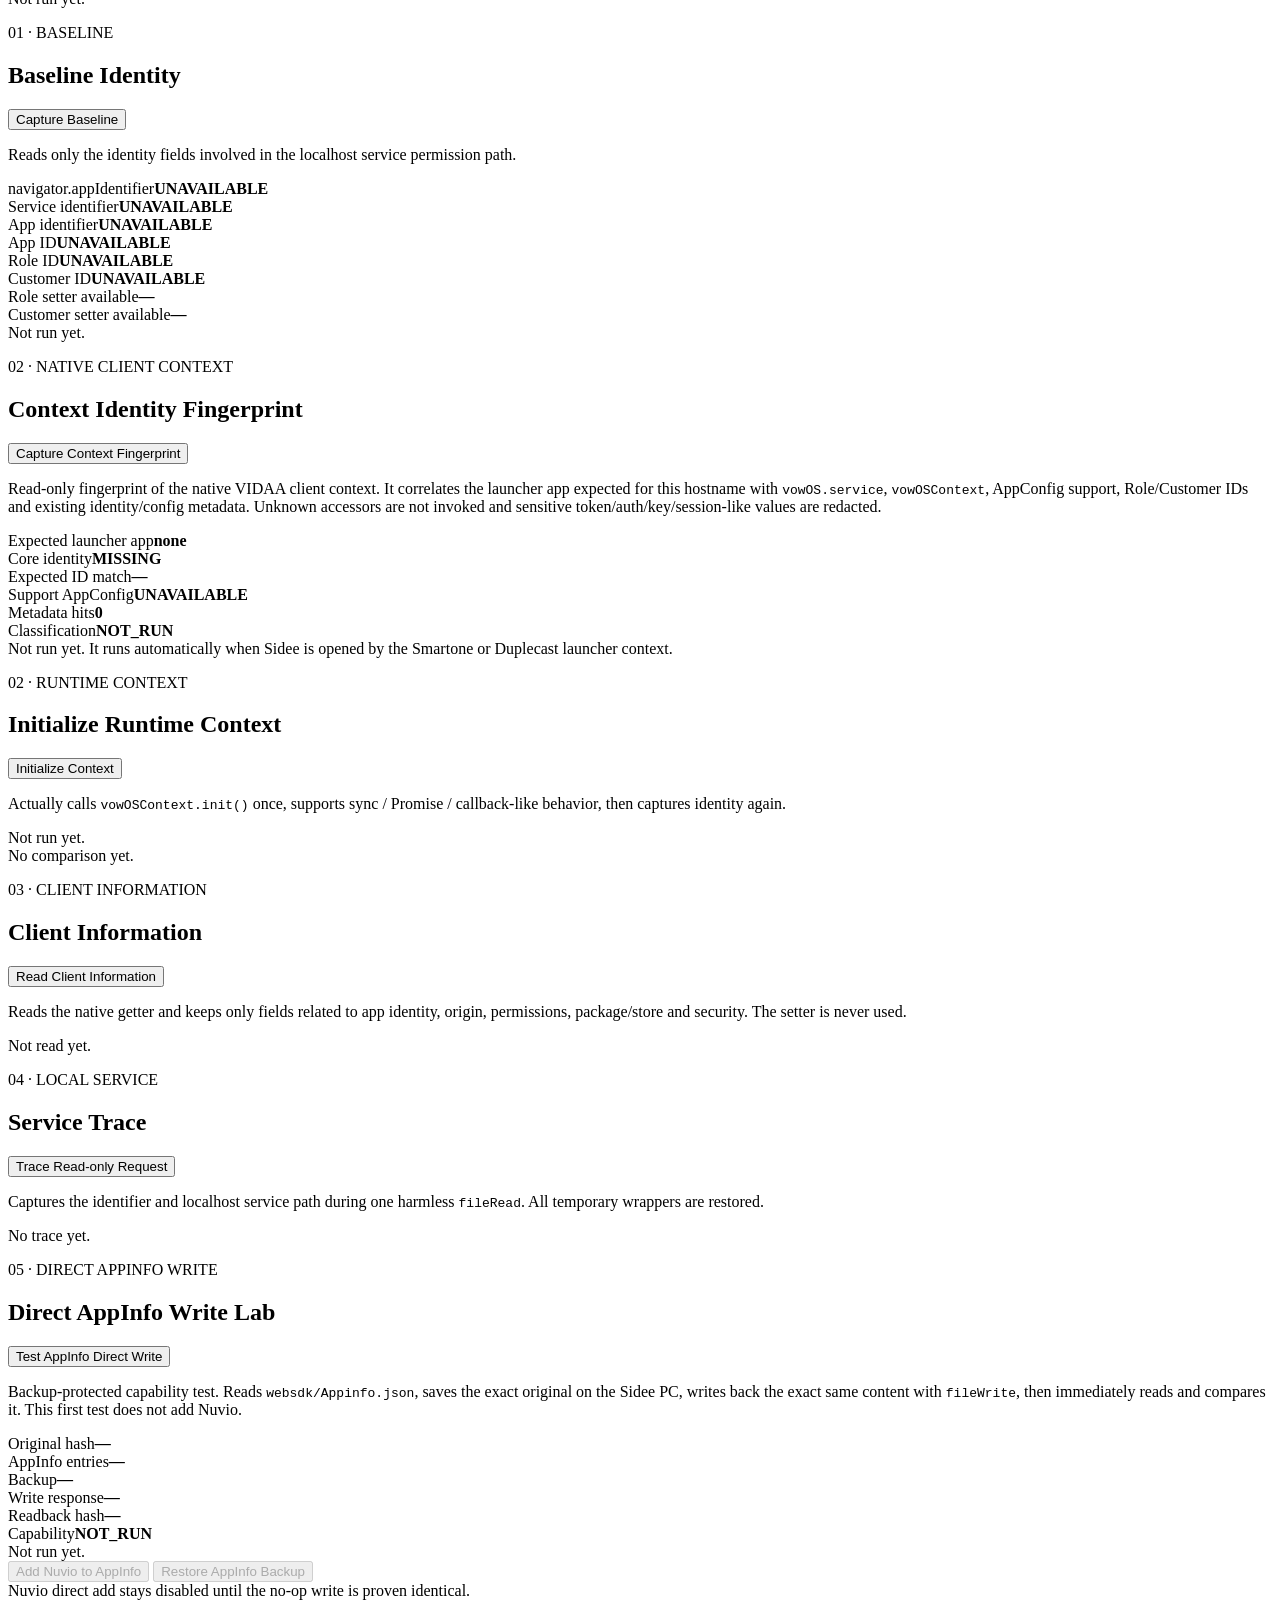
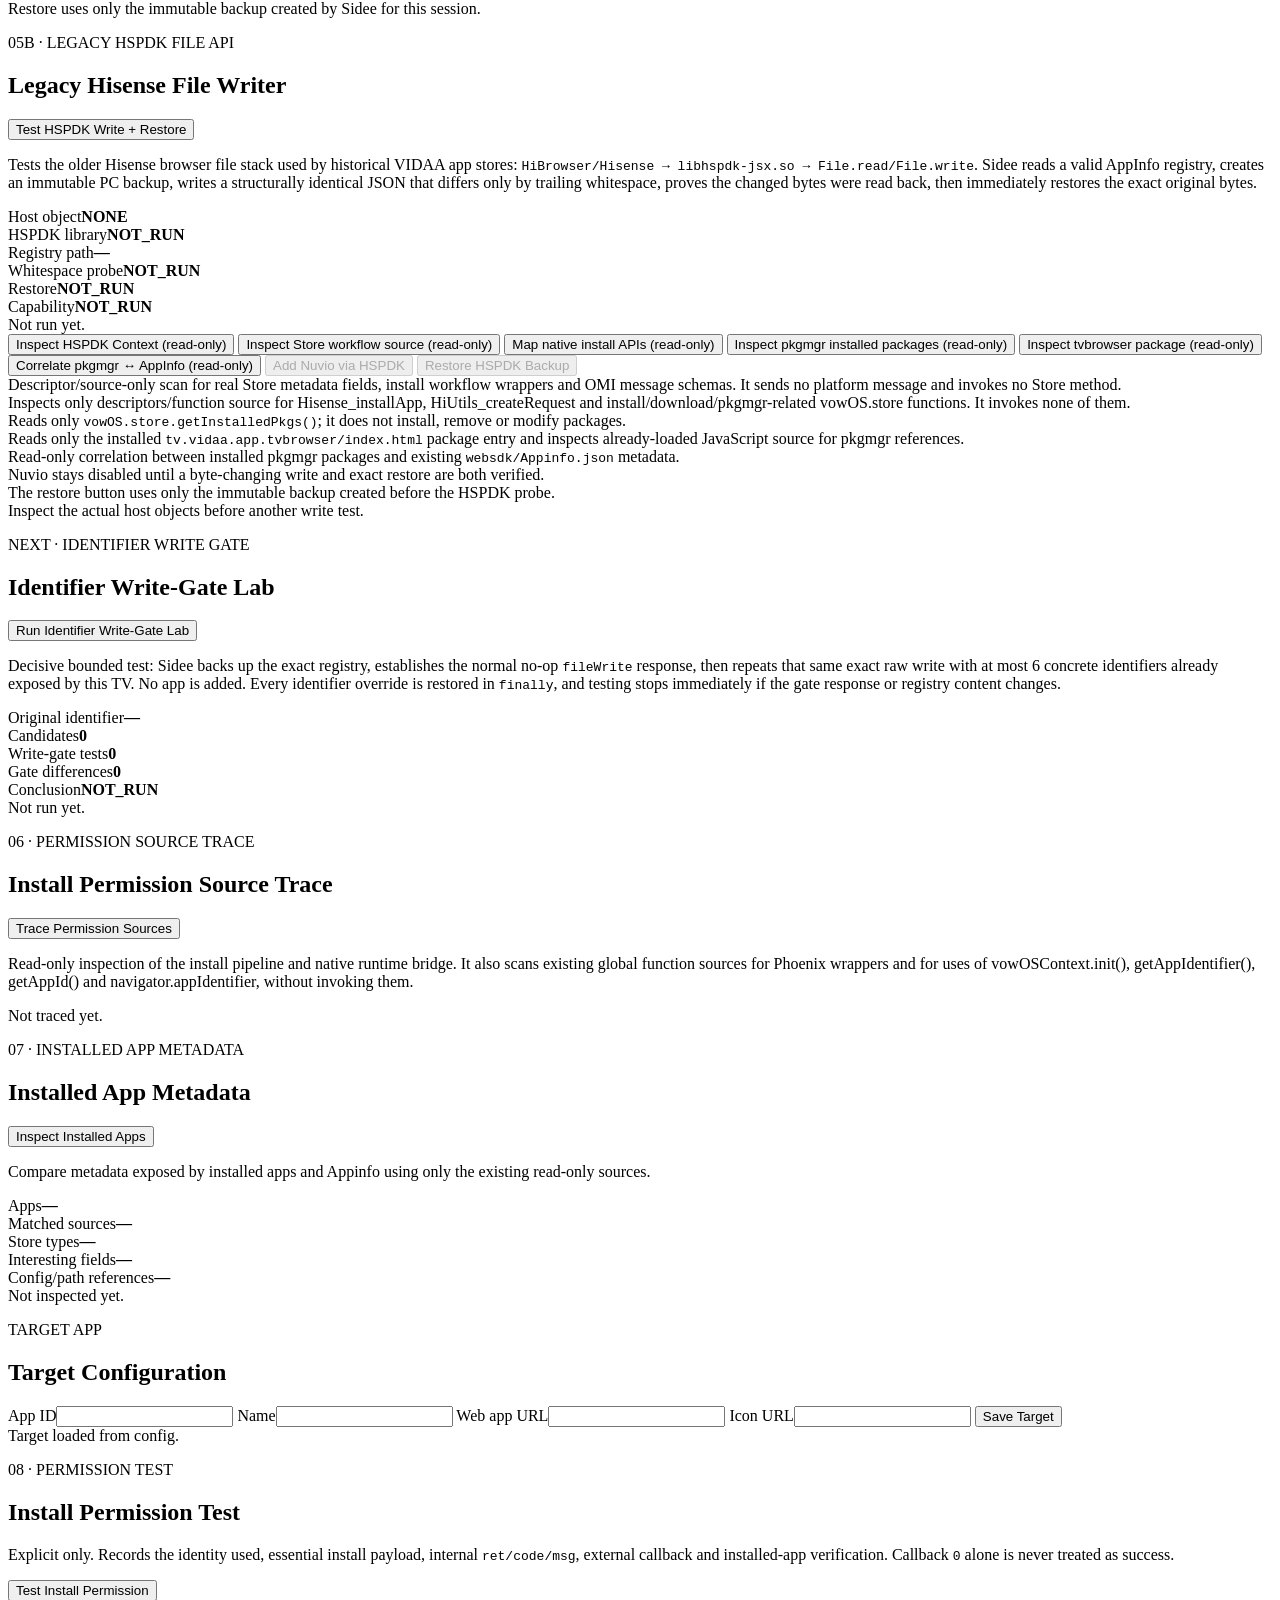
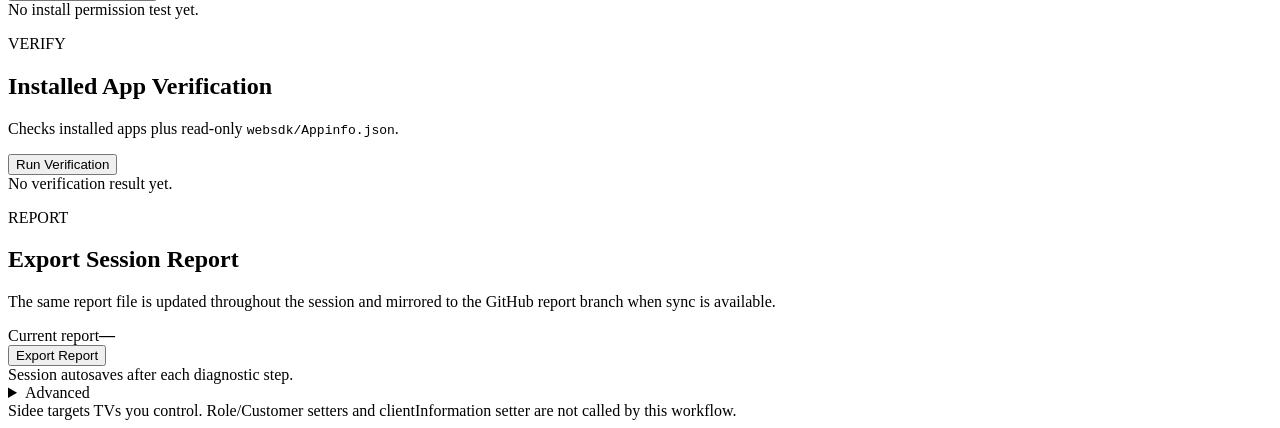
==== commit 567ce772: "ui: recommend automatic TV DNS for full capture" ====
--- a/web/index.html
+++ b/web/index.html
@@ -60,7 +60,7 @@
         </div>
         <button id="fullNetworkCaptureArmBtn">Arm / Start capture</button>
       </div>
-      <p>This captures the TV's full packet flow on the PC during the official Store install. For HTTPS traffic to be visible, the TV must route through this PC as its gateway (recommended: connect the TV to Windows Mobile Hotspot). If the PC is only the DNS server on the same normal LAN/Wi-Fi, Sidee will usually see DNS but not the TV's HTTPS packets.</p>
+      <p>This captures the TV's full packet flow on the PC during the official Store install. For the full-capture phase, keep the TV on automatic IP/DHCP and automatic DNS; enter the TV IPv4 manually below. Sidee does not need to be the TV DNS server. HTTPS traffic is visible only when the TV routes through this PC as its gateway (Windows sharing/ICS, hotspot, or another routed/mirrored setup).</p>
       <div class="identityGrid">
         <div><span>Status</span><b id="fullNetworkCaptureStatus" class="summaryValue">IDLE</b></div>
         <div><span>TV bound</span><b id="fullNetworkCaptureBound" class="summaryValue">NO</b></div>
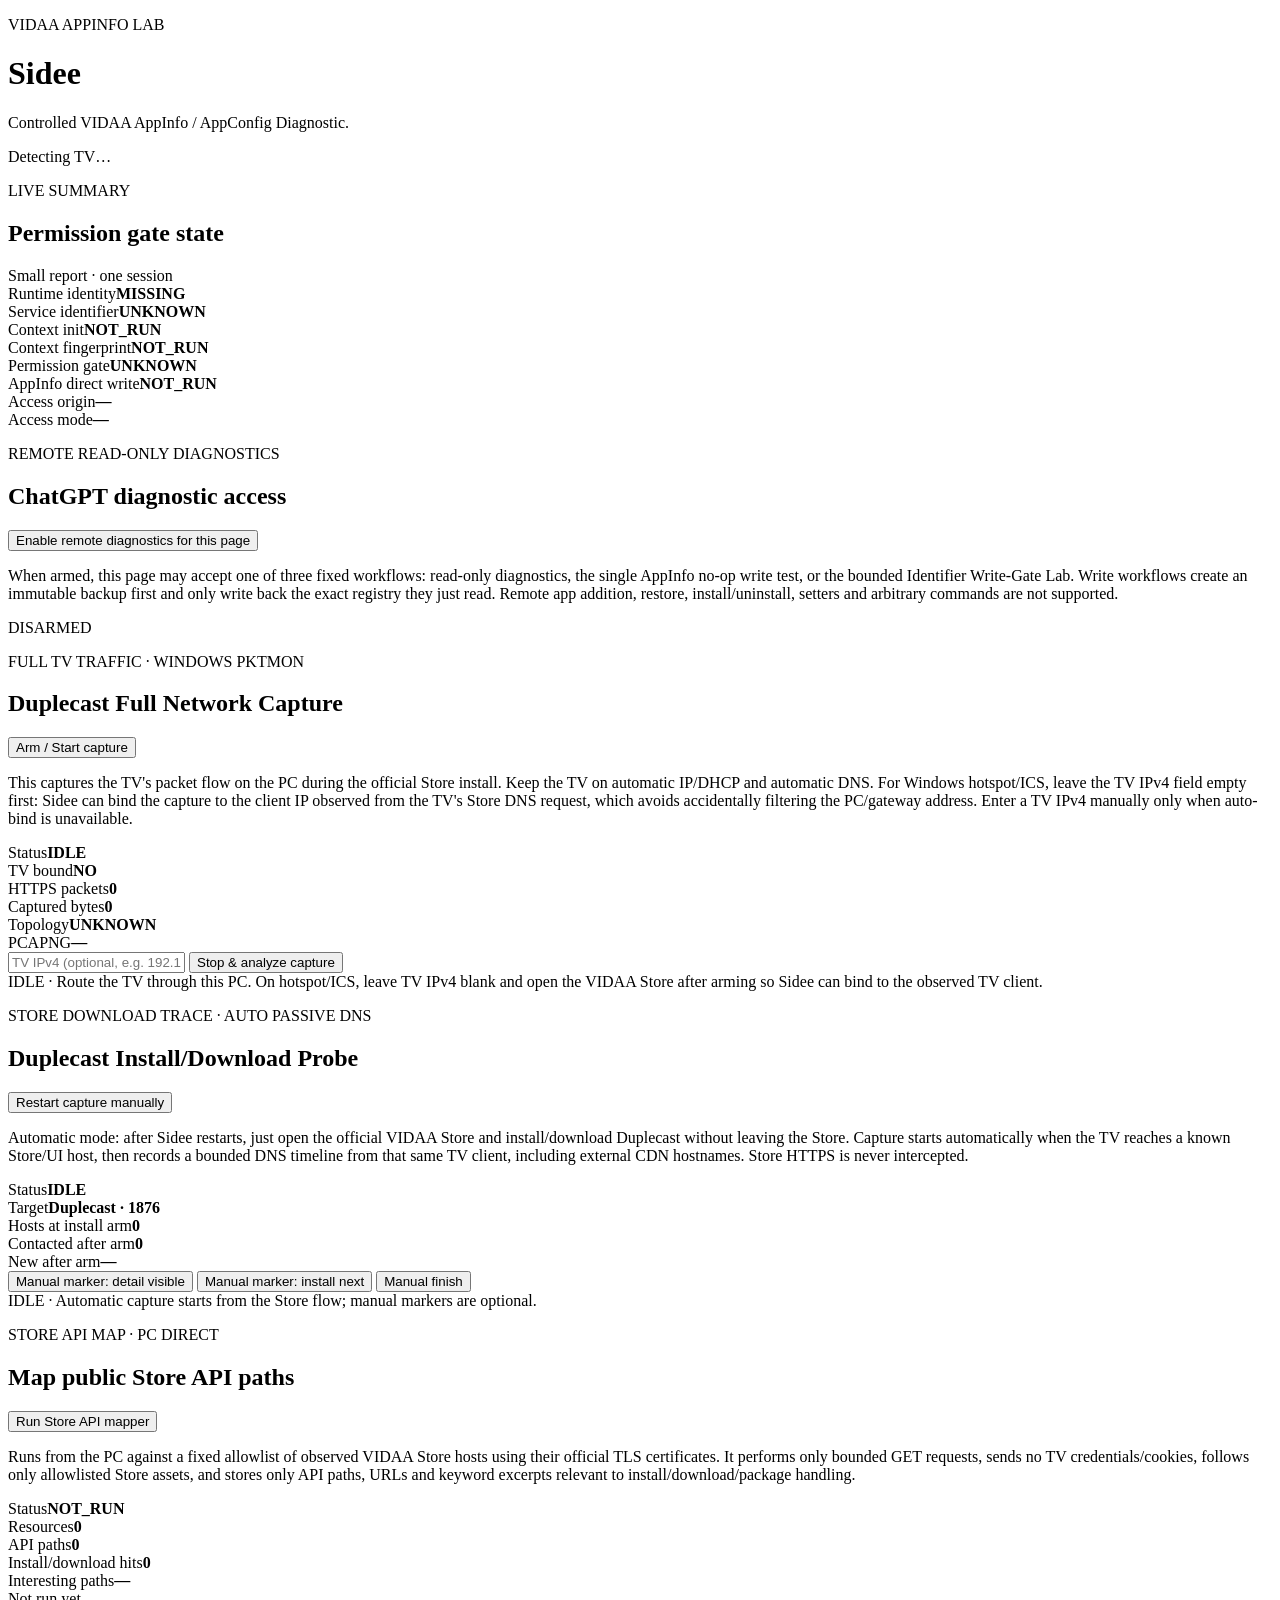
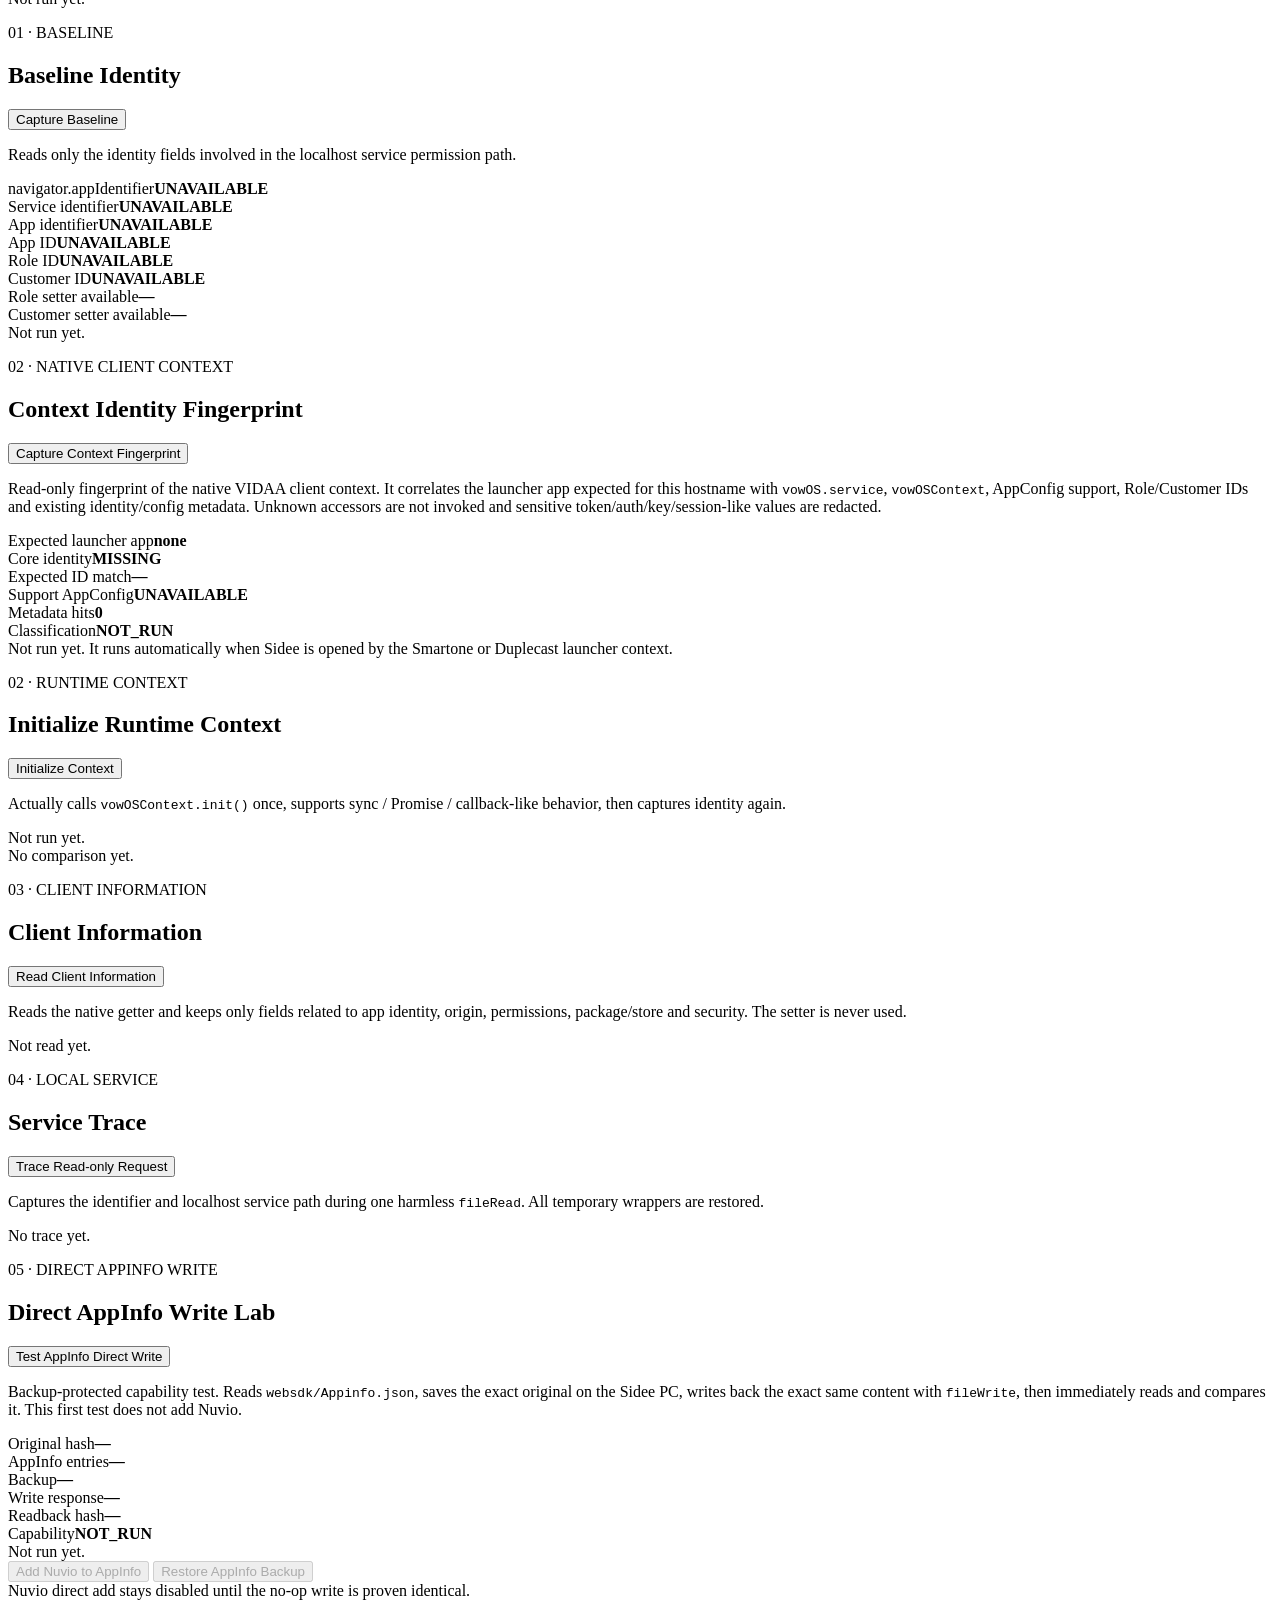
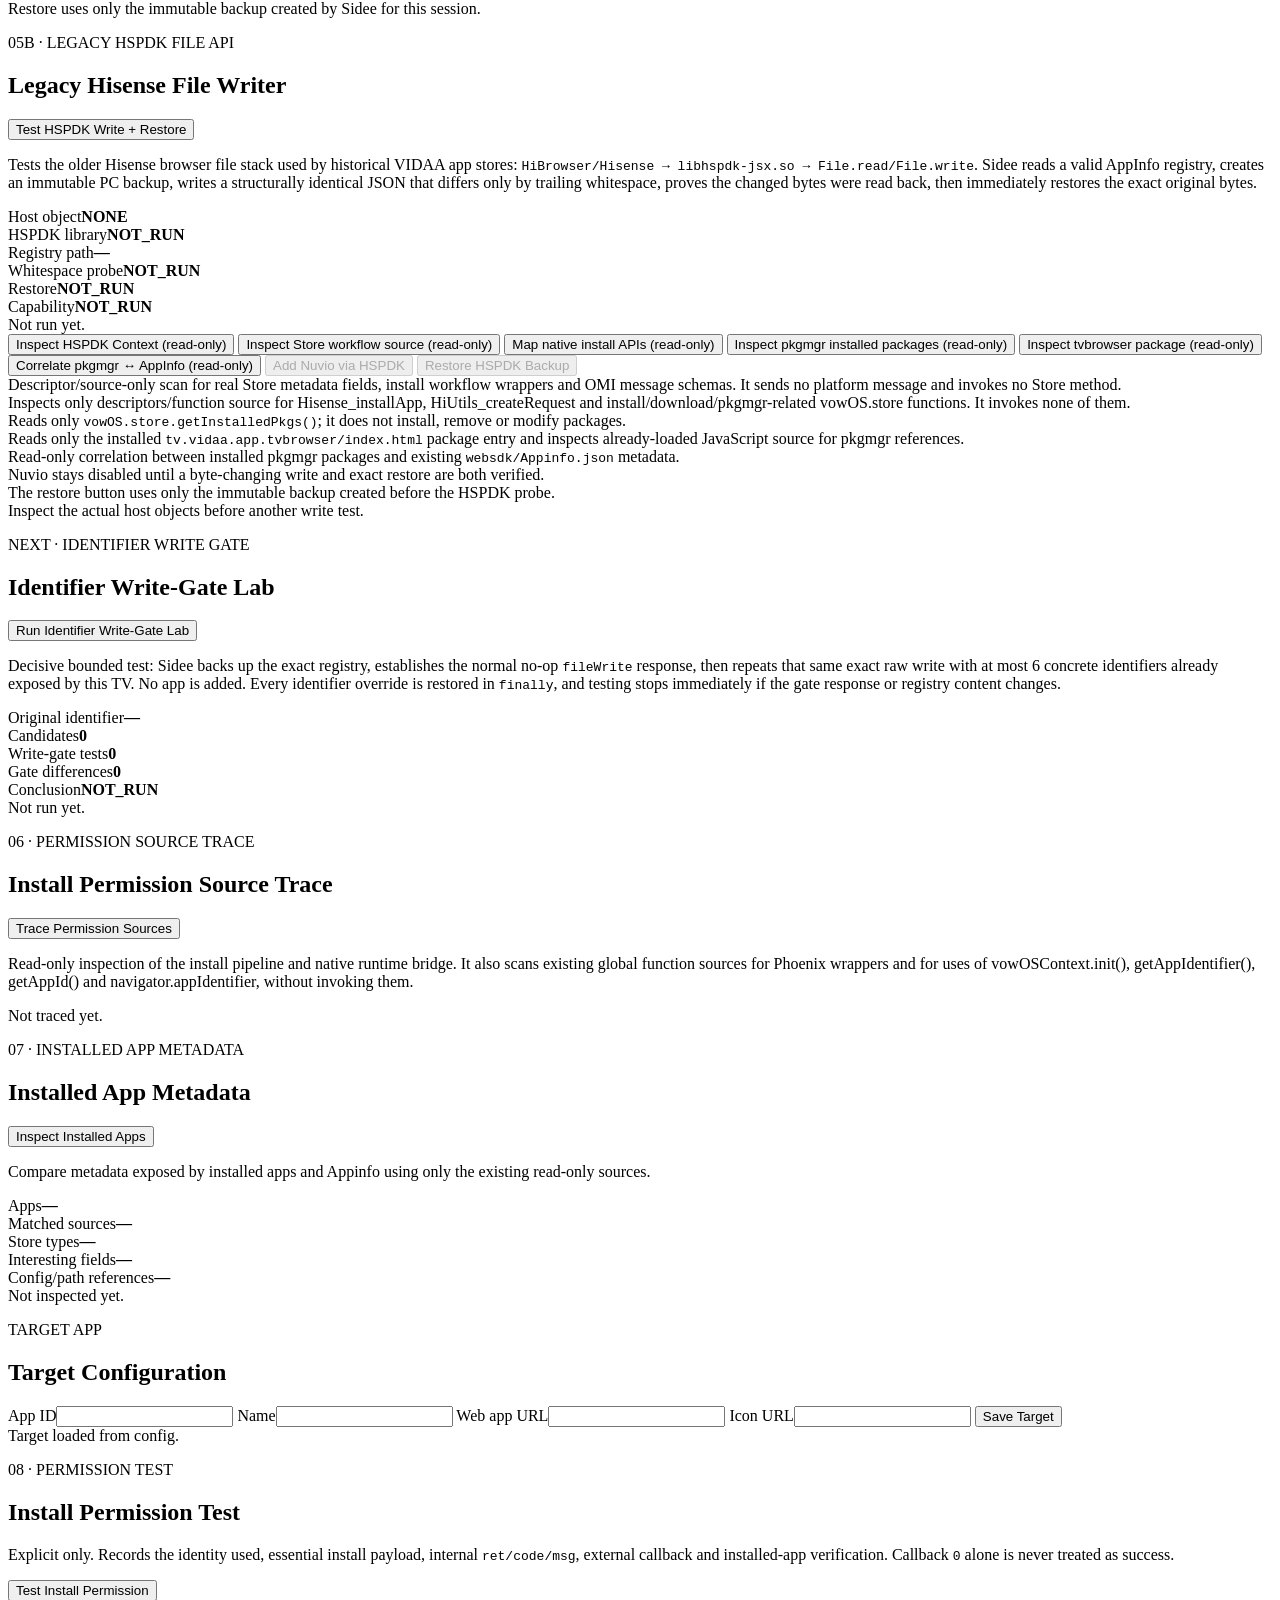
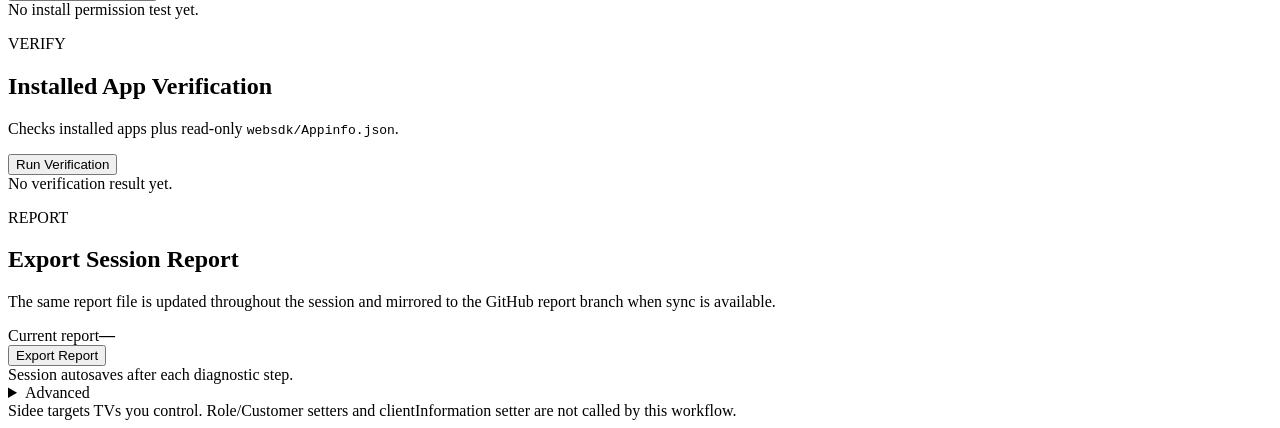
==== commit 7f1f76ee: "ui: prefer observed TV client for full capture" ====
--- a/web/index.html
+++ b/web/index.html
@@ -60,7 +60,7 @@
         </div>
         <button id="fullNetworkCaptureArmBtn">Arm / Start capture</button>
       </div>
-      <p>This captures the TV's full packet flow on the PC during the official Store install. For the full-capture phase, keep the TV on automatic IP/DHCP and automatic DNS; enter the TV IPv4 manually below. Sidee does not need to be the TV DNS server. HTTPS traffic is visible only when the TV routes through this PC as its gateway (Windows sharing/ICS, hotspot, or another routed/mirrored setup).</p>
+      <p>This captures the TV's packet flow on the PC during the official Store install. Keep the TV on automatic IP/DHCP and automatic DNS. For Windows hotspot/ICS, leave the TV IPv4 field empty first: Sidee can bind the capture to the client IP observed from the TV's Store DNS request, which avoids accidentally filtering the PC/gateway address. Enter a TV IPv4 manually only when auto-bind is unavailable.</p>
       <div class="identityGrid">
         <div><span>Status</span><b id="fullNetworkCaptureStatus" class="summaryValue">IDLE</b></div>
         <div><span>TV bound</span><b id="fullNetworkCaptureBound" class="summaryValue">NO</b></div>
@@ -73,7 +73,7 @@
         <input id="fullNetworkCaptureTvIp" type="text" inputmode="decimal" placeholder="TV IPv4 (optional, e.g. 192.168.x.x)" aria-label="TV IPv4 address">
         <button id="fullNetworkCaptureStopBtn" class="secondary">Stop & analyze capture</button>
       </div>
-      <div id="fullNetworkCaptureState" class="state">IDLE · Route the TV through this PC (Windows hotspot, Ethernet Internet Connection Sharing, or mirrored gateway). Enter TV IPv4 if auto-detect is unavailable.</div>
+      <div id="fullNetworkCaptureState" class="state">IDLE · Route the TV through this PC. On hotspot/ICS, leave TV IPv4 blank and open the VIDAA Store after arming so Sidee can bind to the observed TV client.</div>
     </section>
 
     <section class="card storeInstallProbeCard" aria-live="polite">
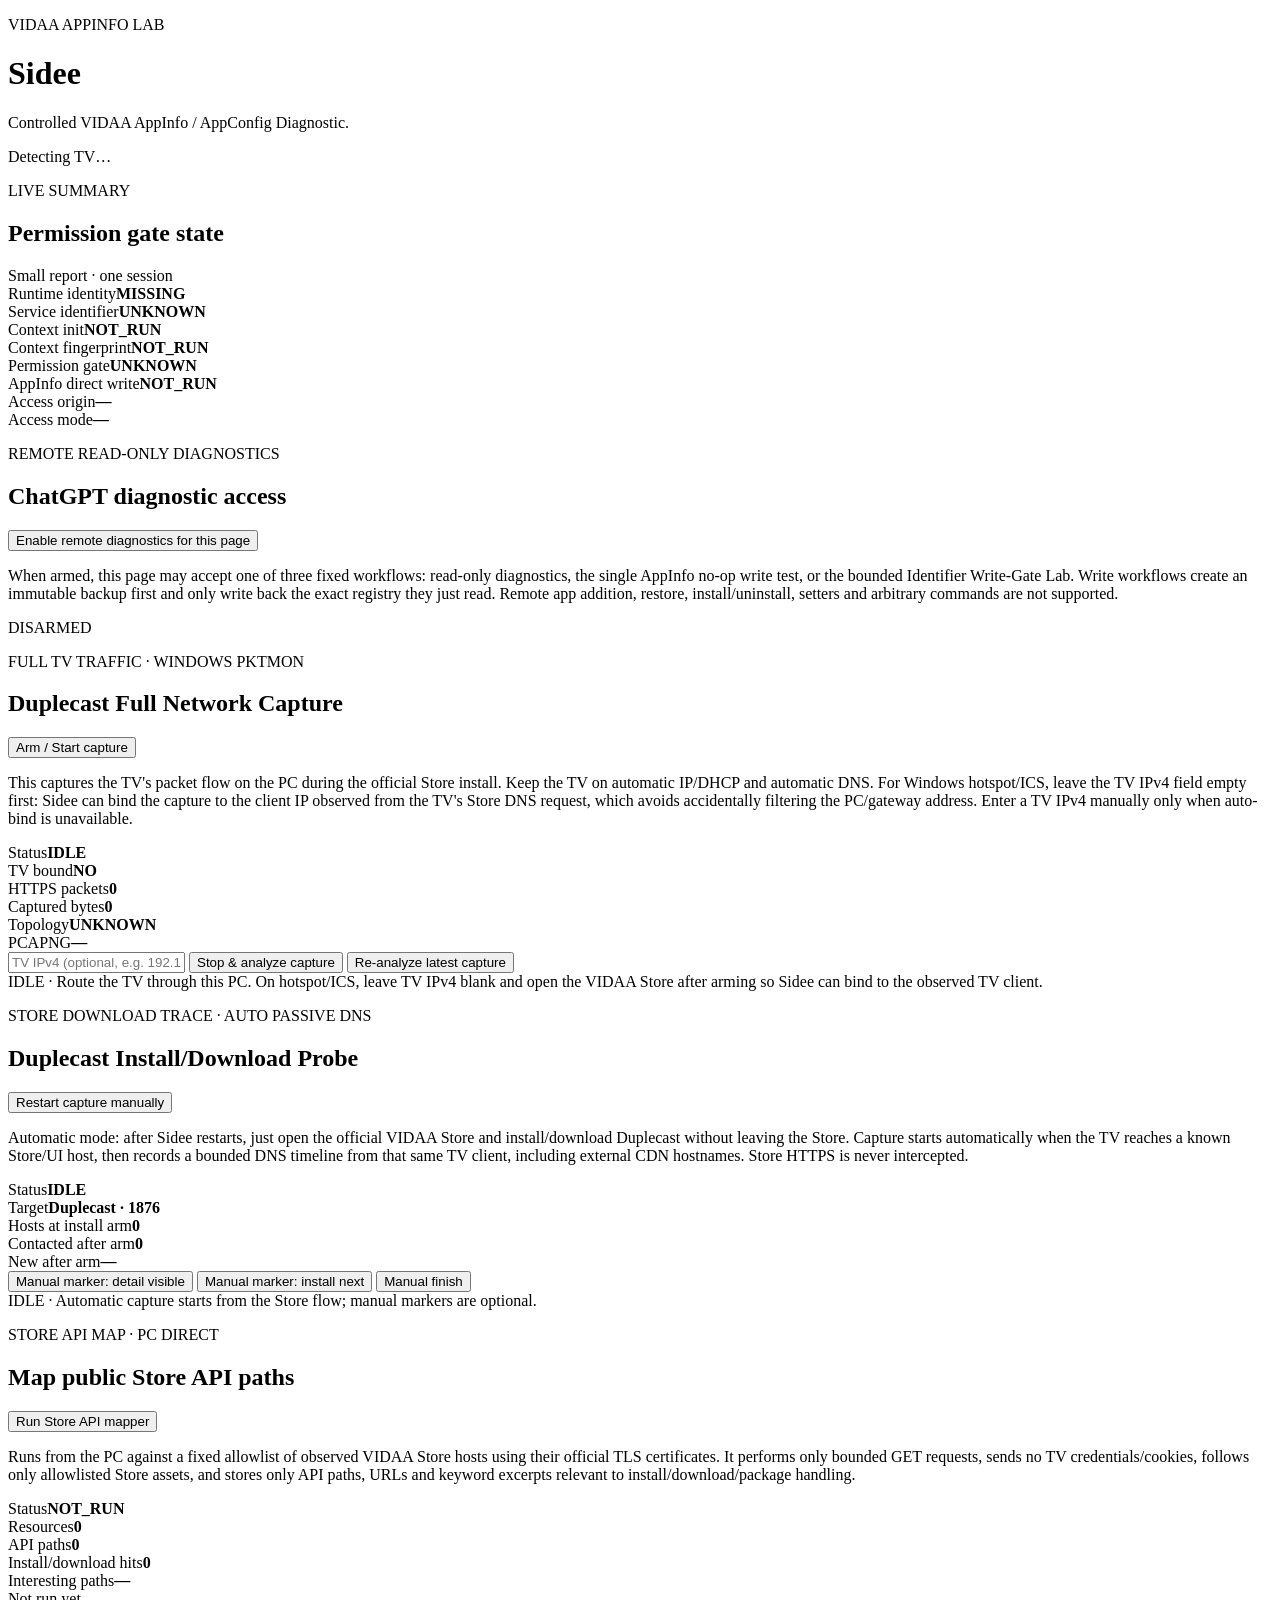
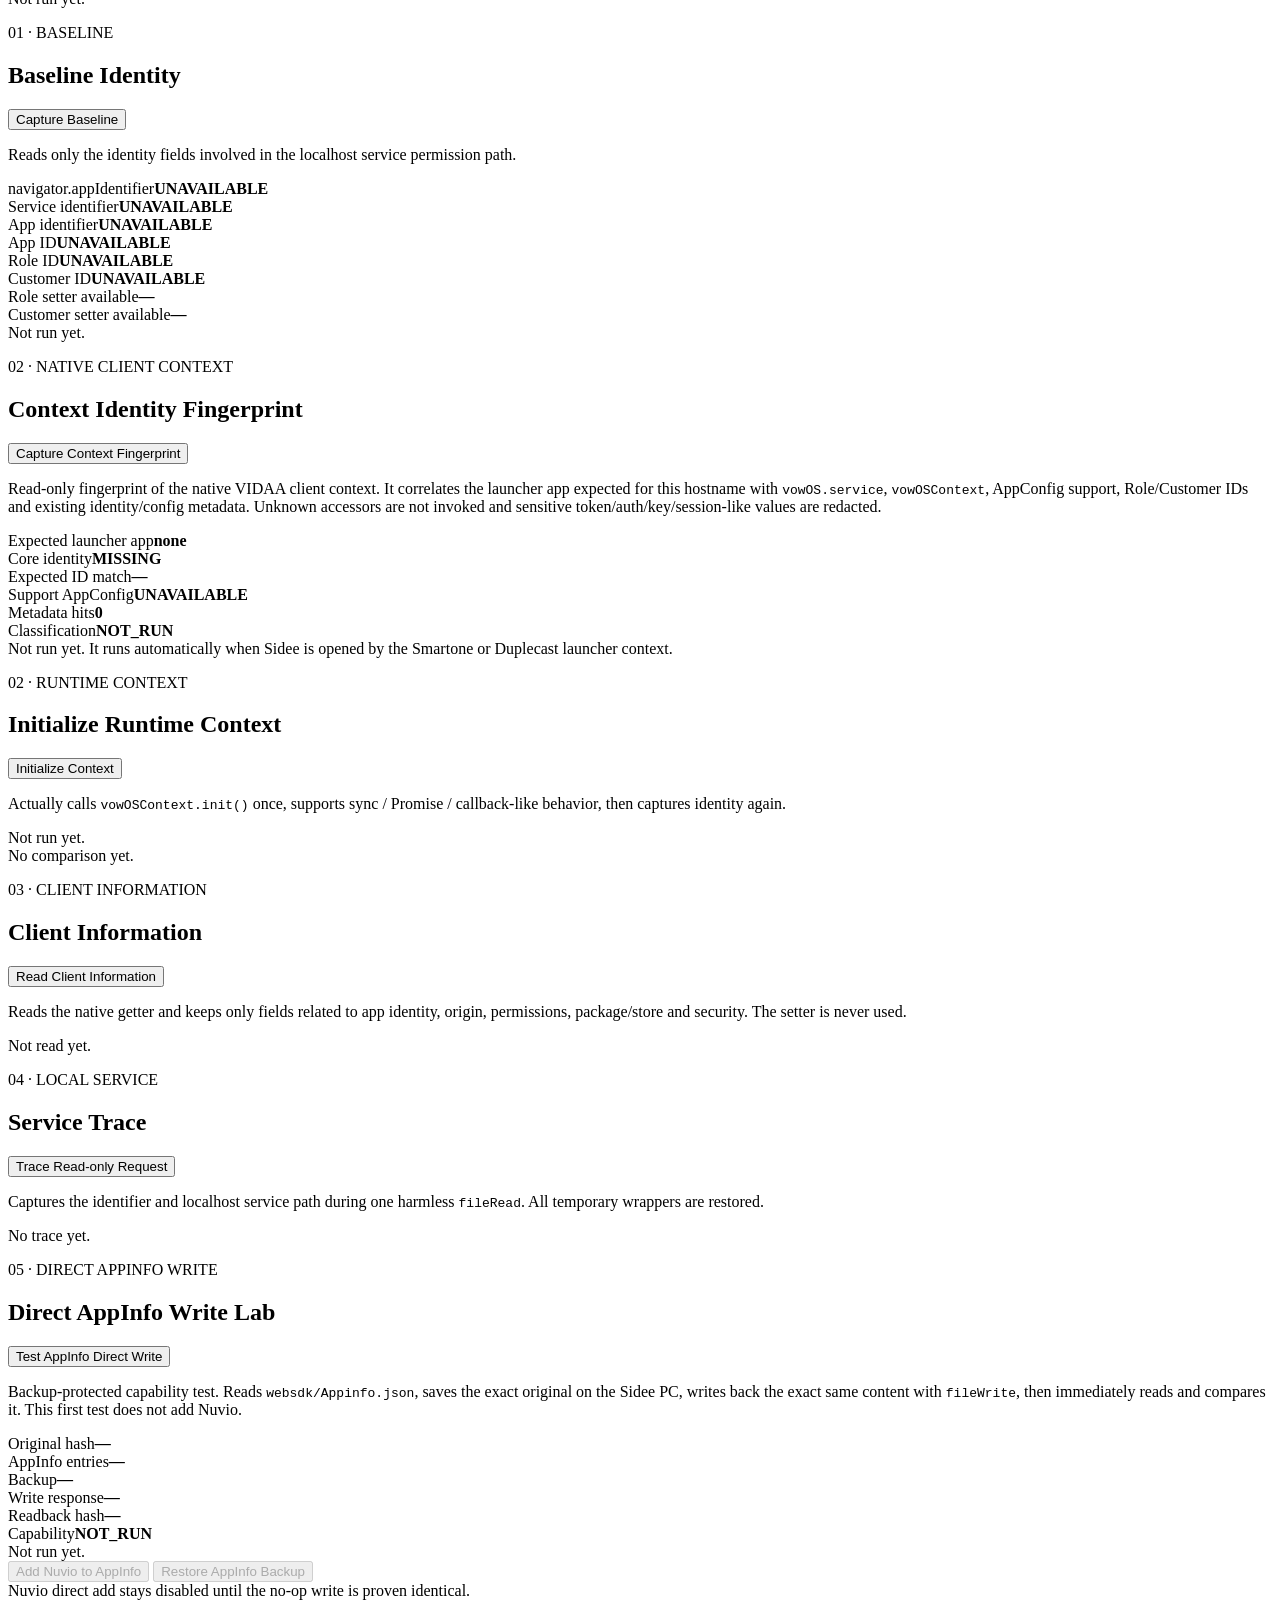
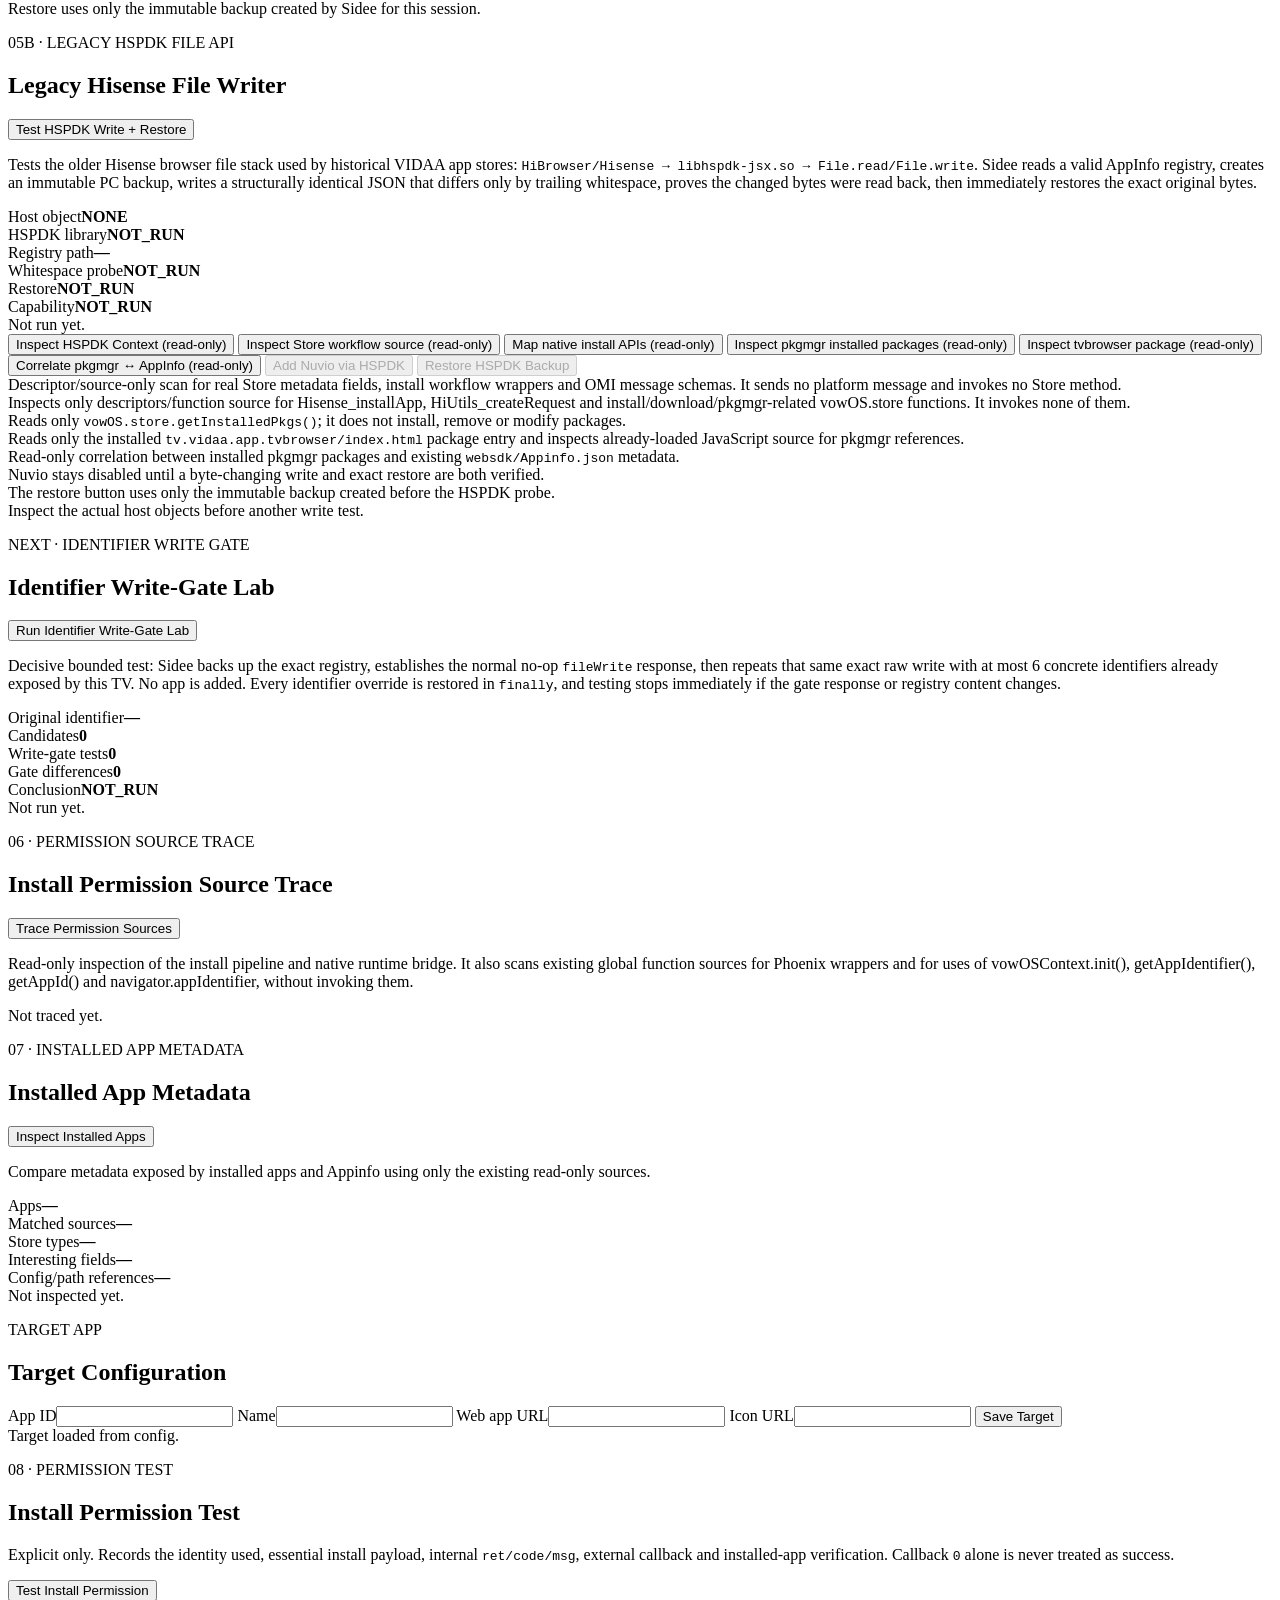
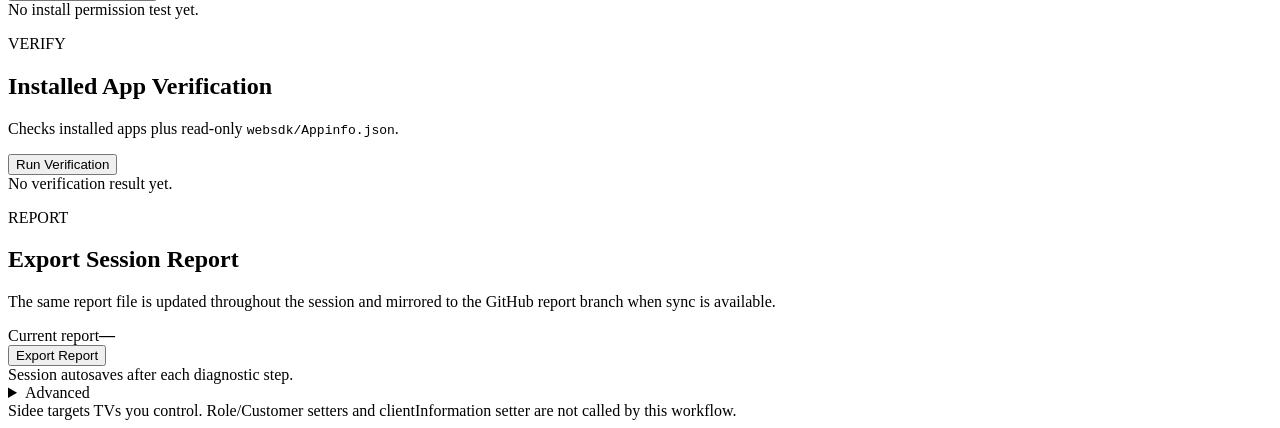
==== commit 5310c4cf: "ui: add saved capture reanalysis" ====
--- a/web/index.html
+++ b/web/index.html
@@ -72,6 +72,7 @@
       <div class="row runtimeActions">
         <input id="fullNetworkCaptureTvIp" type="text" inputmode="decimal" placeholder="TV IPv4 (optional, e.g. 192.168.x.x)" aria-label="TV IPv4 address">
         <button id="fullNetworkCaptureStopBtn" class="secondary">Stop & analyze capture</button>
+        <button id="fullNetworkCaptureReanalyzeBtn" class="secondary">Re-analyze latest capture</button>
       </div>
       <div id="fullNetworkCaptureState" class="state">IDLE · Route the TV through this PC. On hotspot/ICS, leave TV IPv4 blank and open the VIDAA Store after arming so Sidee can bind to the observed TV client.</div>
     </section>
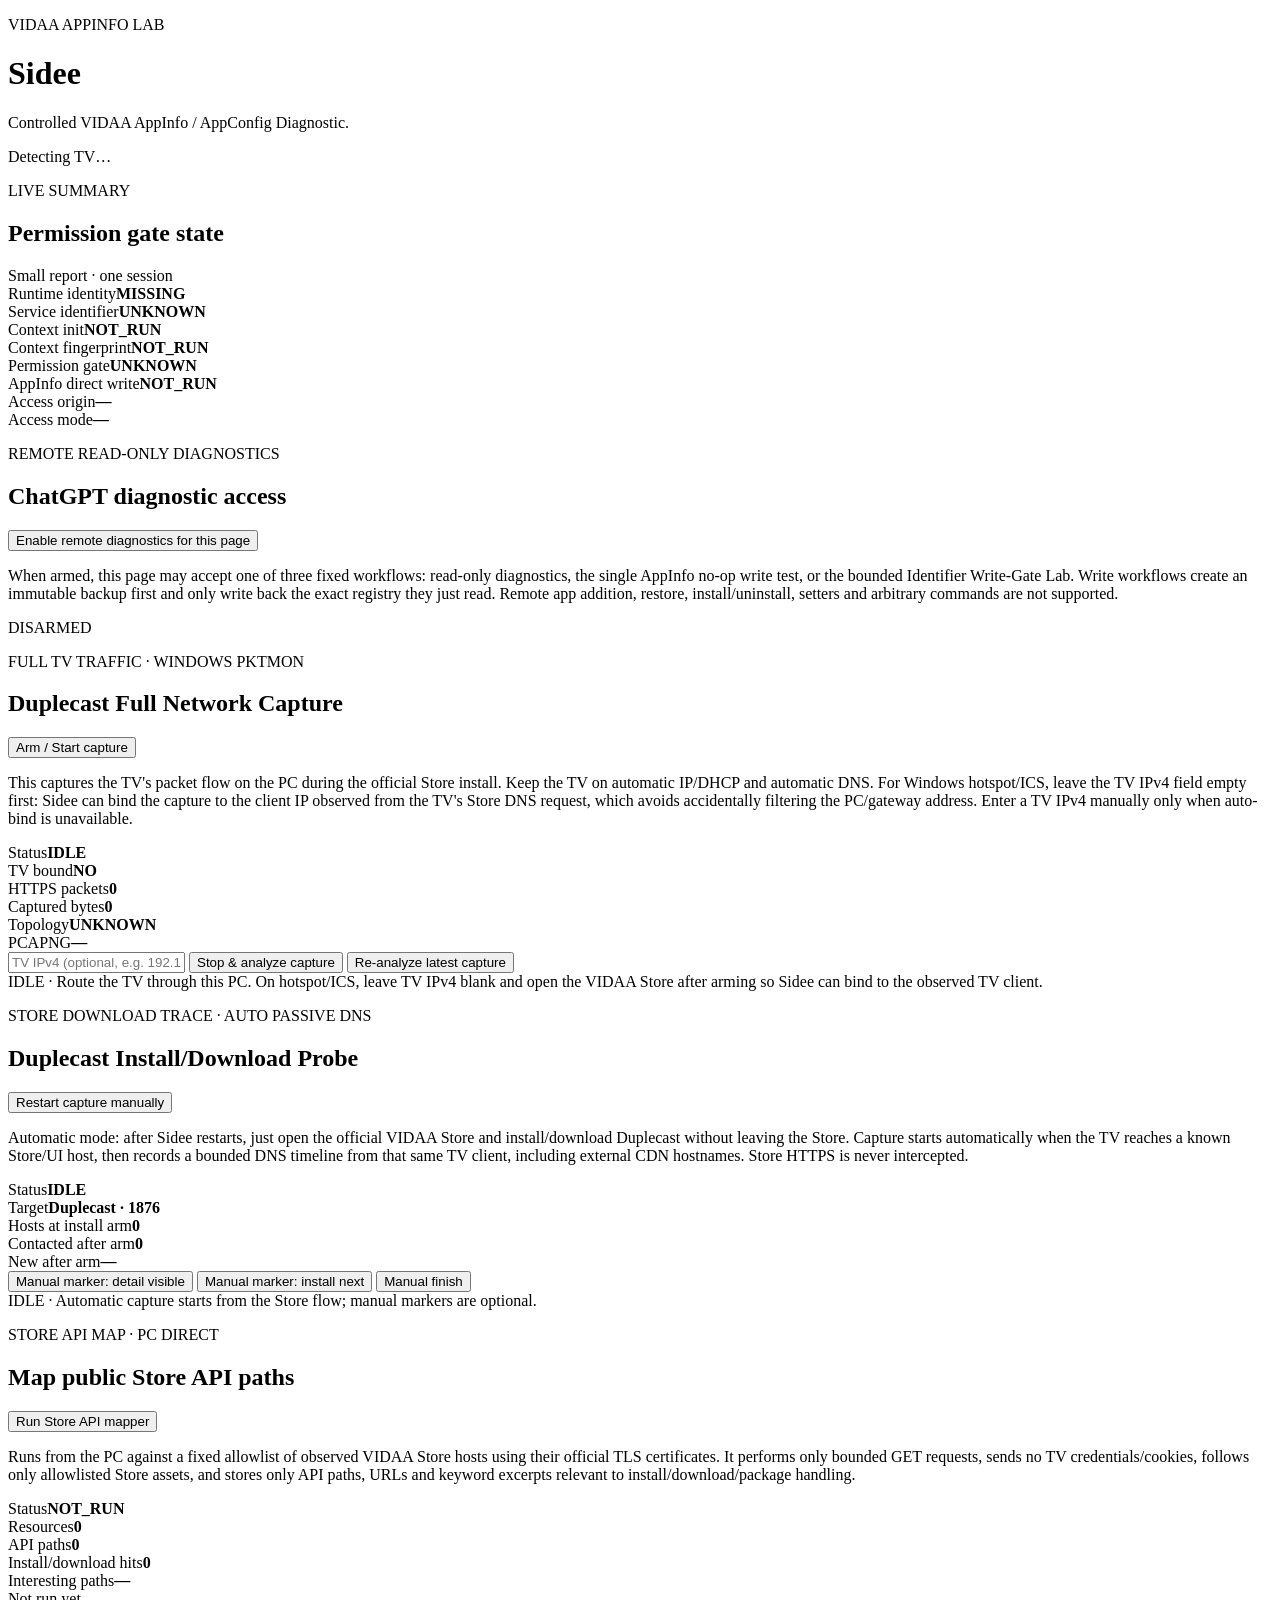
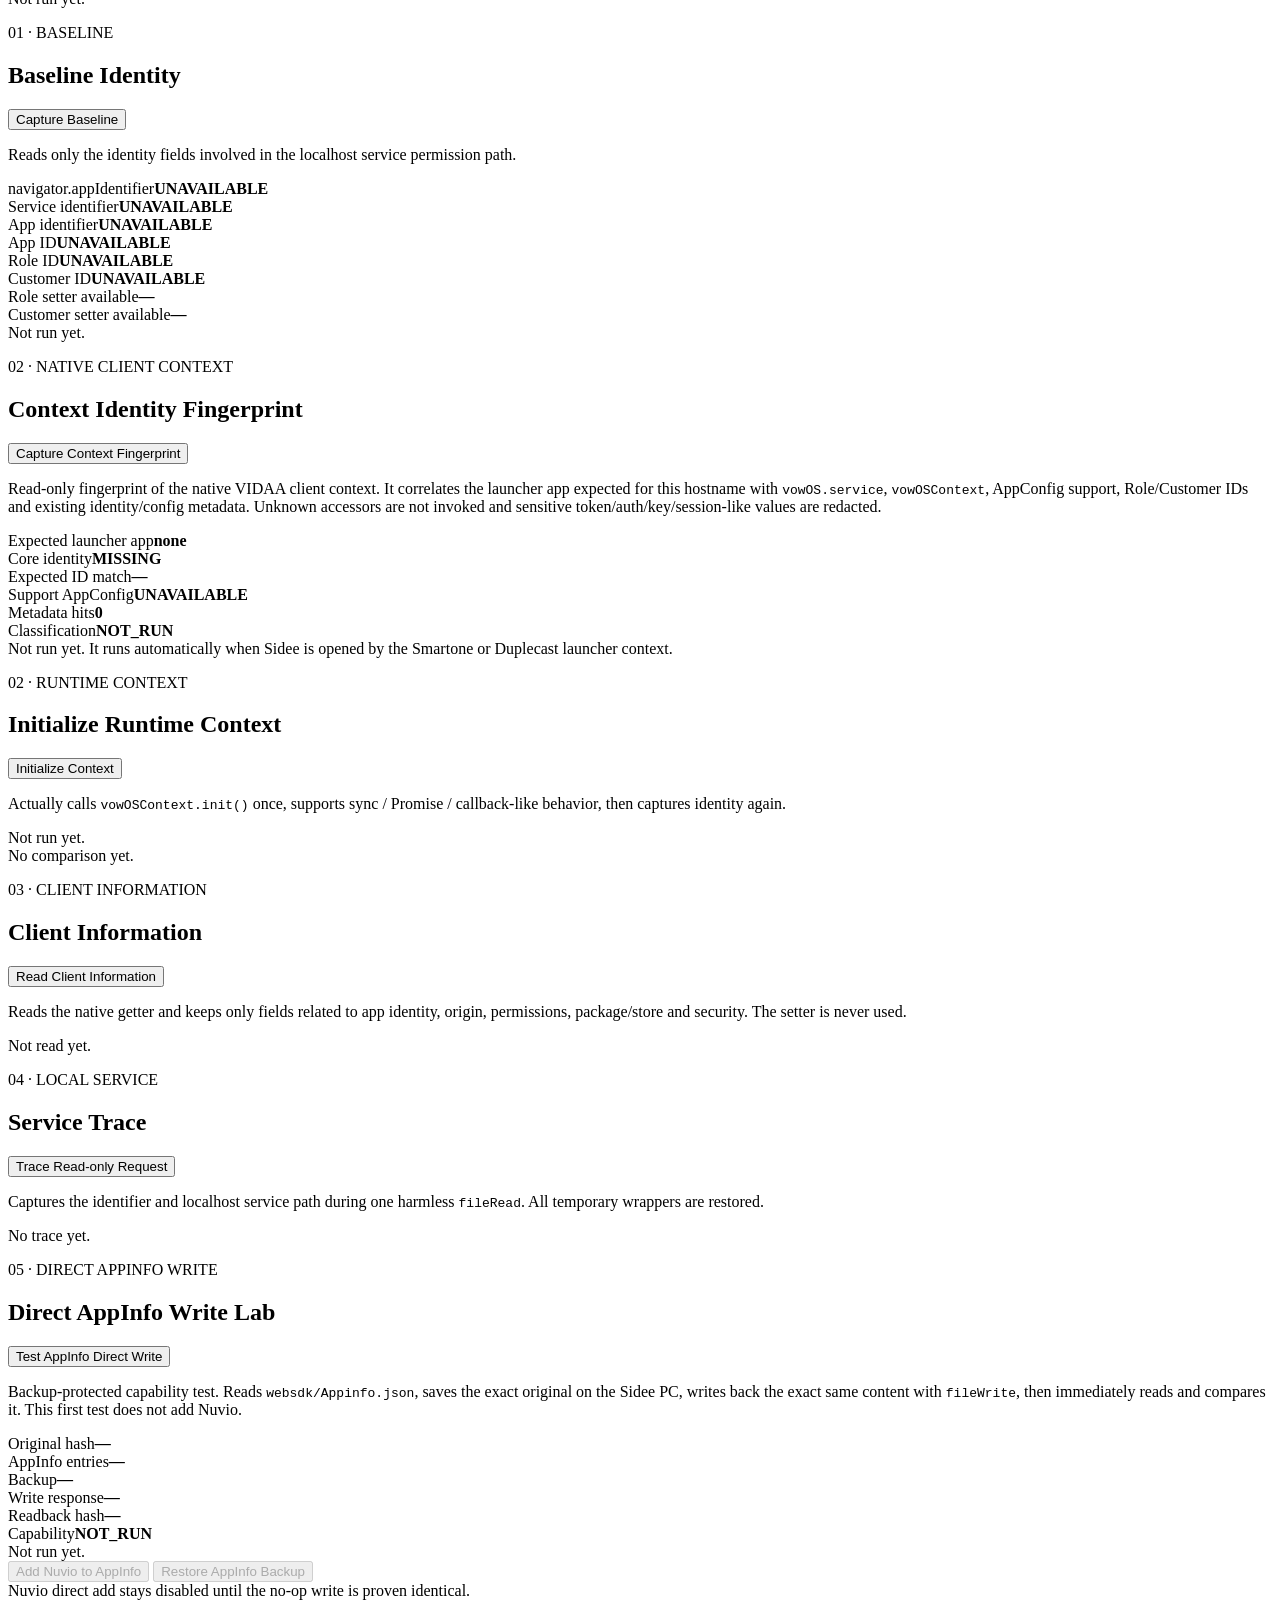
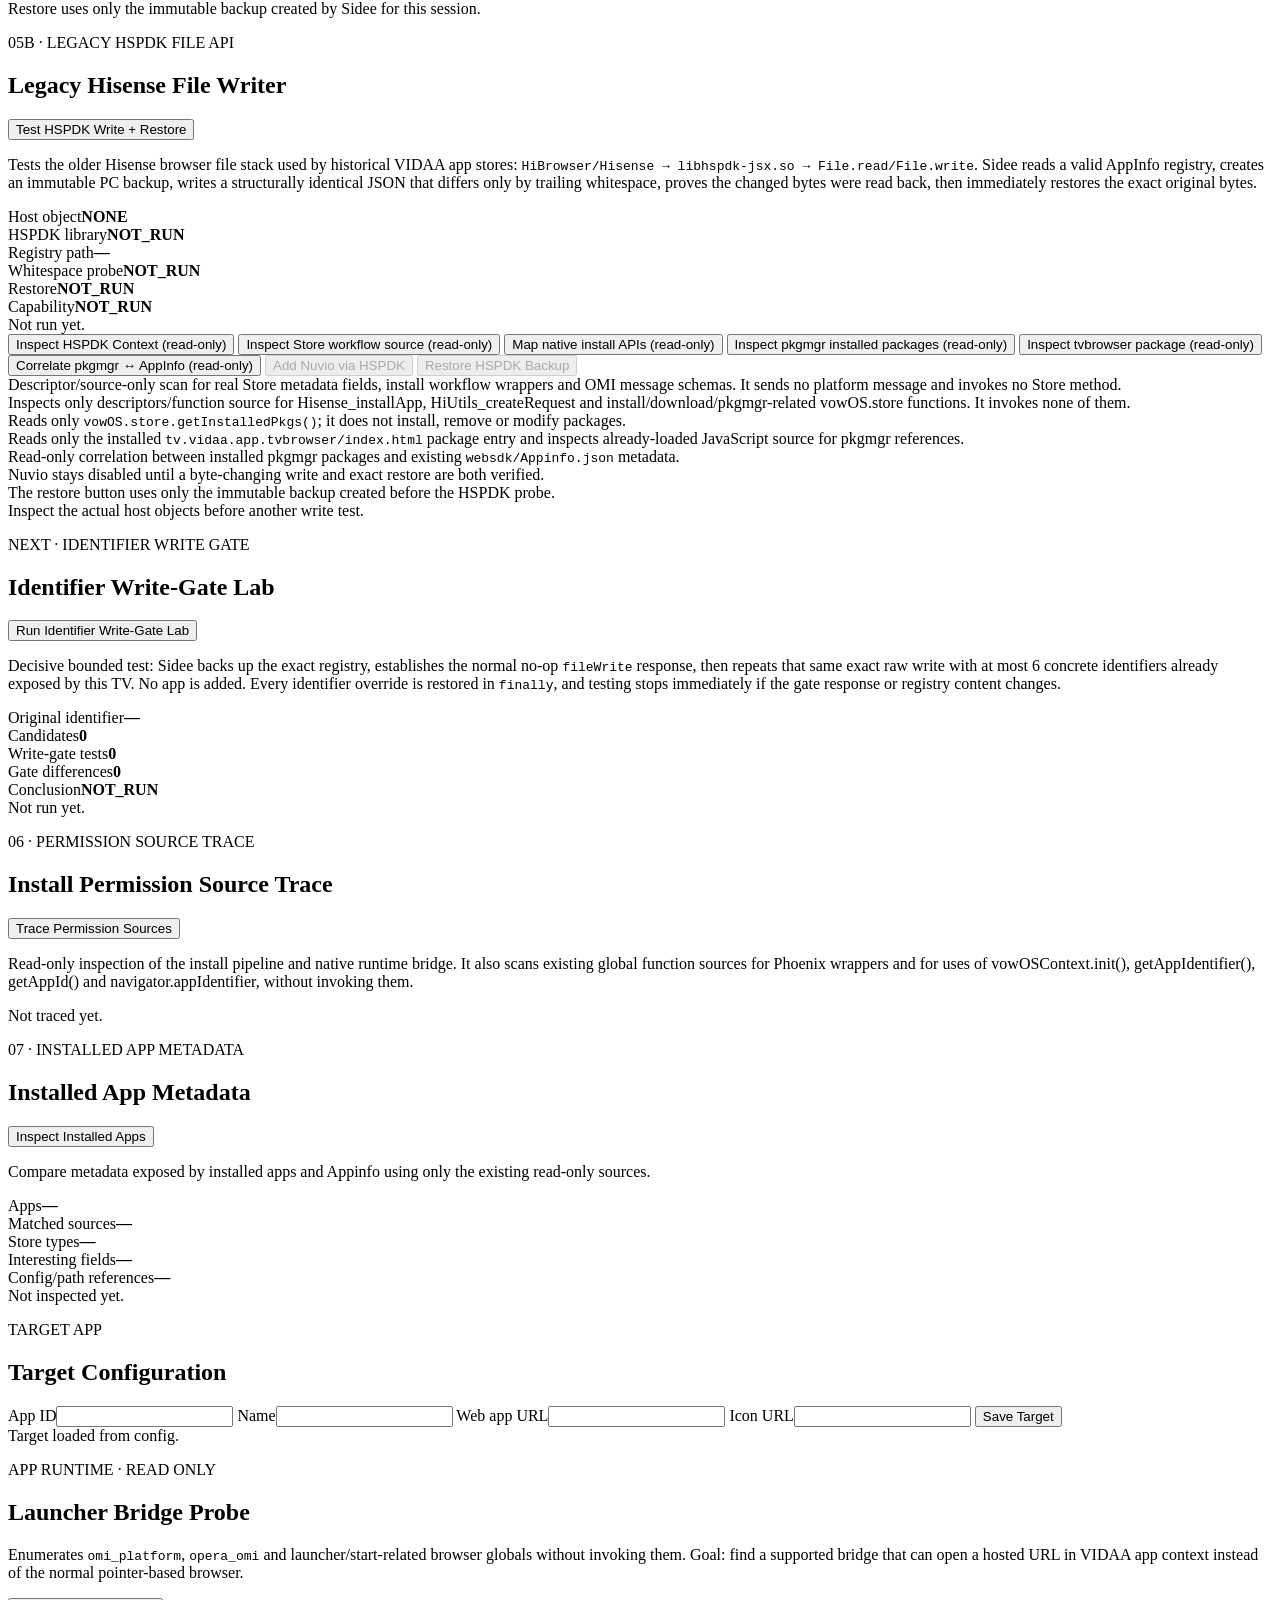
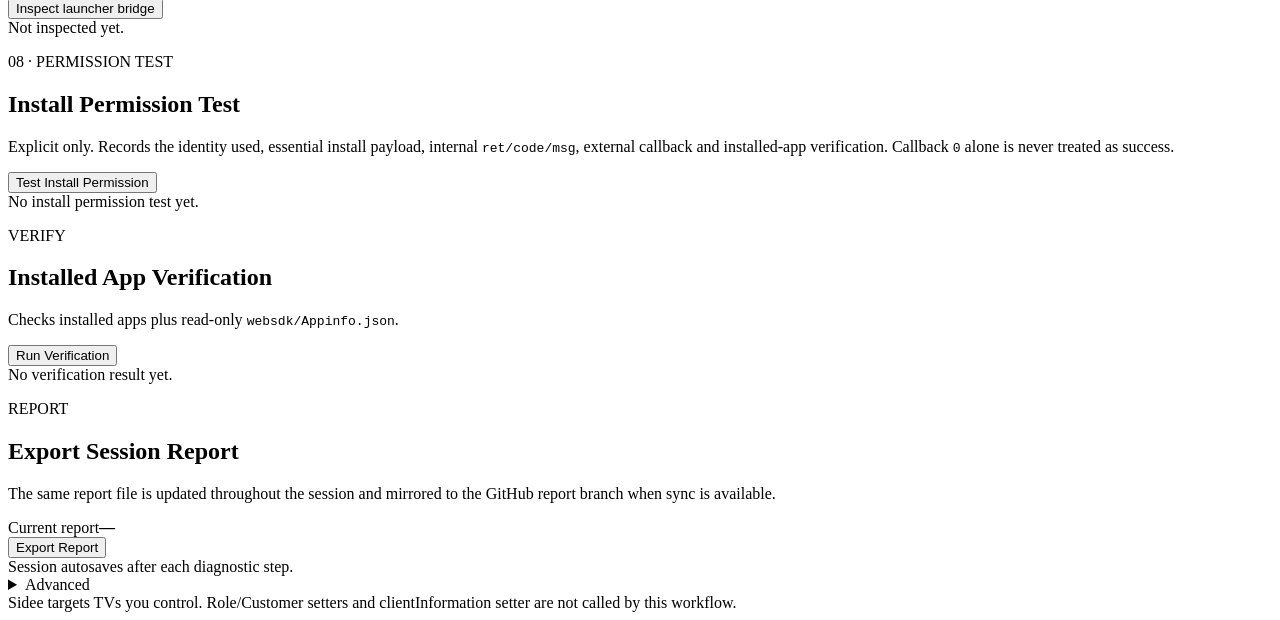
==== commit e4e0850b: "ui: expose launcher bridge probe" ====
--- a/web/index.html
+++ b/web/index.html
@@ -325,6 +325,14 @@
         <div id="targetState" class="microState">Target loaded from config.</div>
       </article>
 
+      <article class="card">
+        <p class="kicker">APP RUNTIME · READ ONLY</p>
+        <h2>Launcher Bridge Probe</h2>
+        <p>Enumerates <code>omi_platform</code>, <code>opera_omi</code> and launcher/start-related browser globals without invoking them. Goal: find a supported bridge that can open a hosted URL in VIDAA app context instead of the normal pointer-based browser.</p>
+        <button id="launcherBridgeProbeBtn" class="secondary">Inspect launcher bridge</button>
+        <div id="launcherBridgeState" class="state">Not inspected yet.</div>
+      </article>
+
       <article class="card installCard">
         <p class="kicker">08 · PERMISSION TEST</p>
         <h2>Install Permission Test</h2>
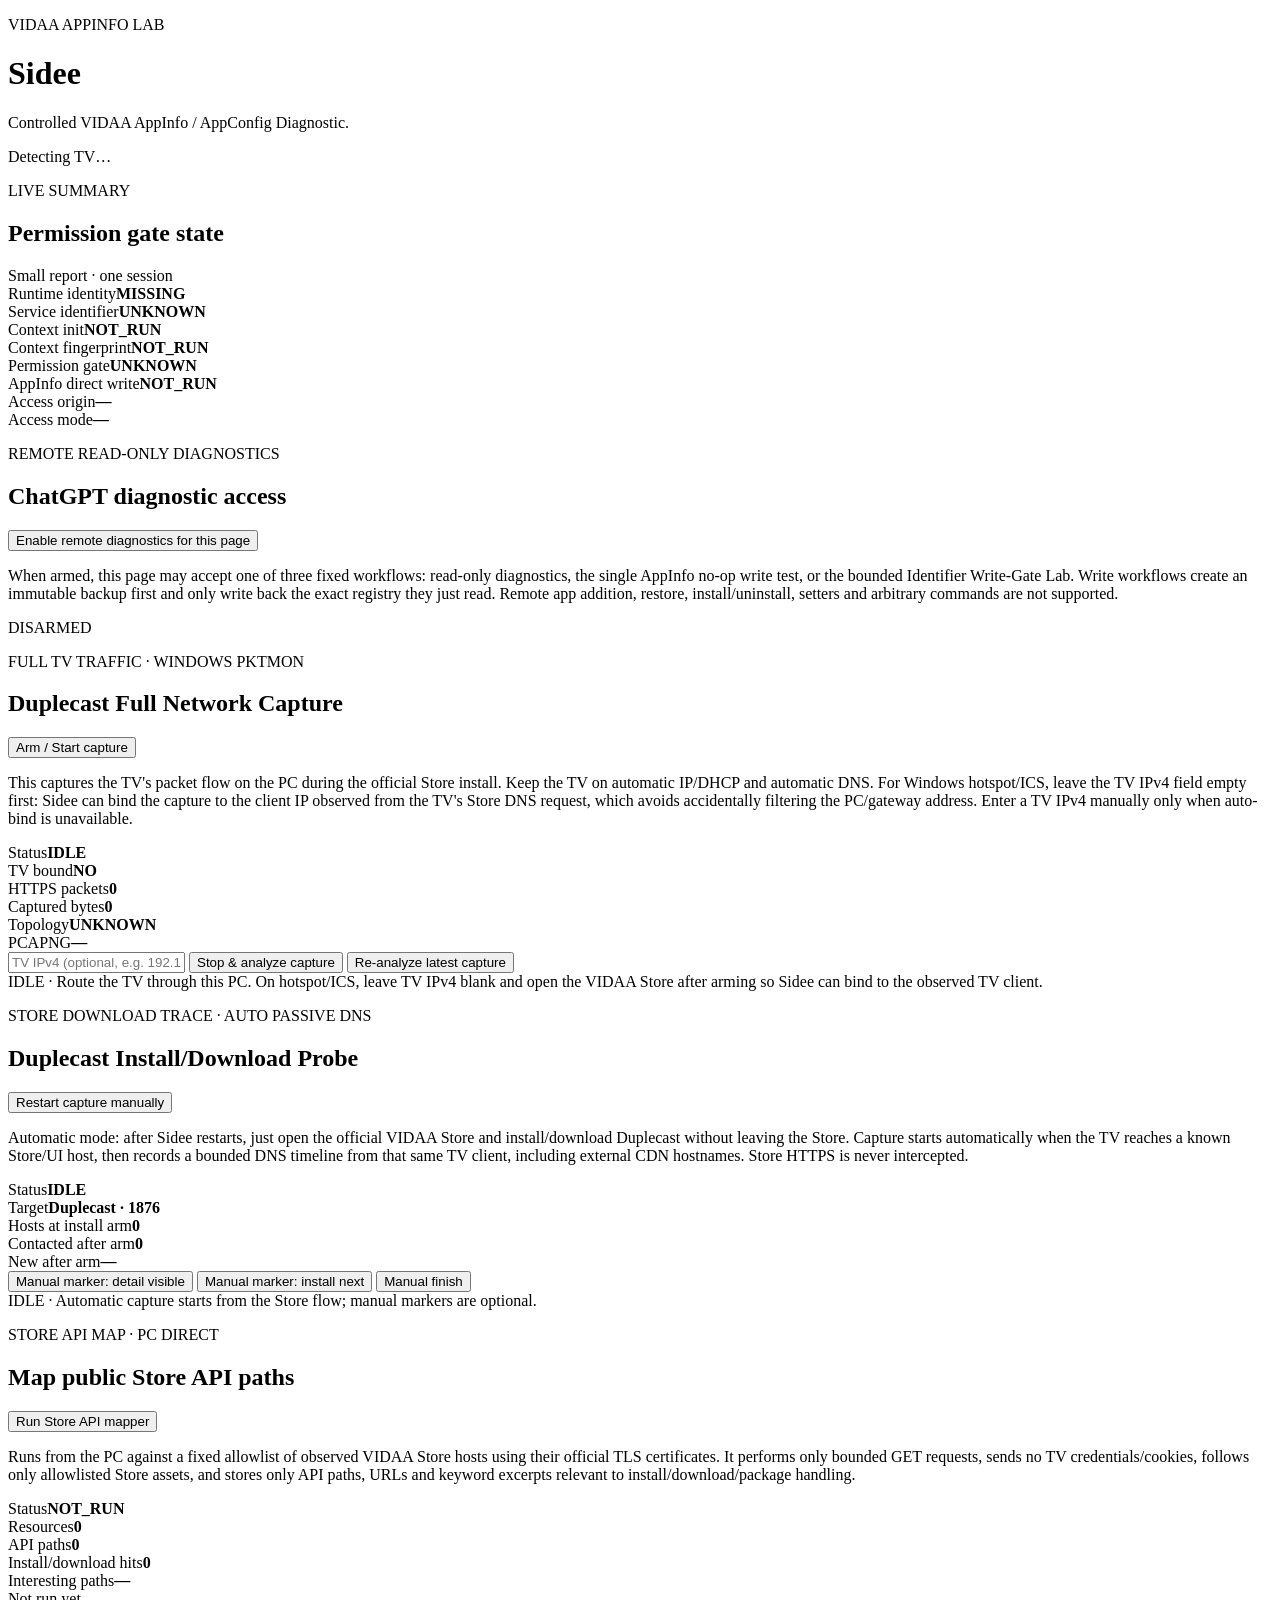
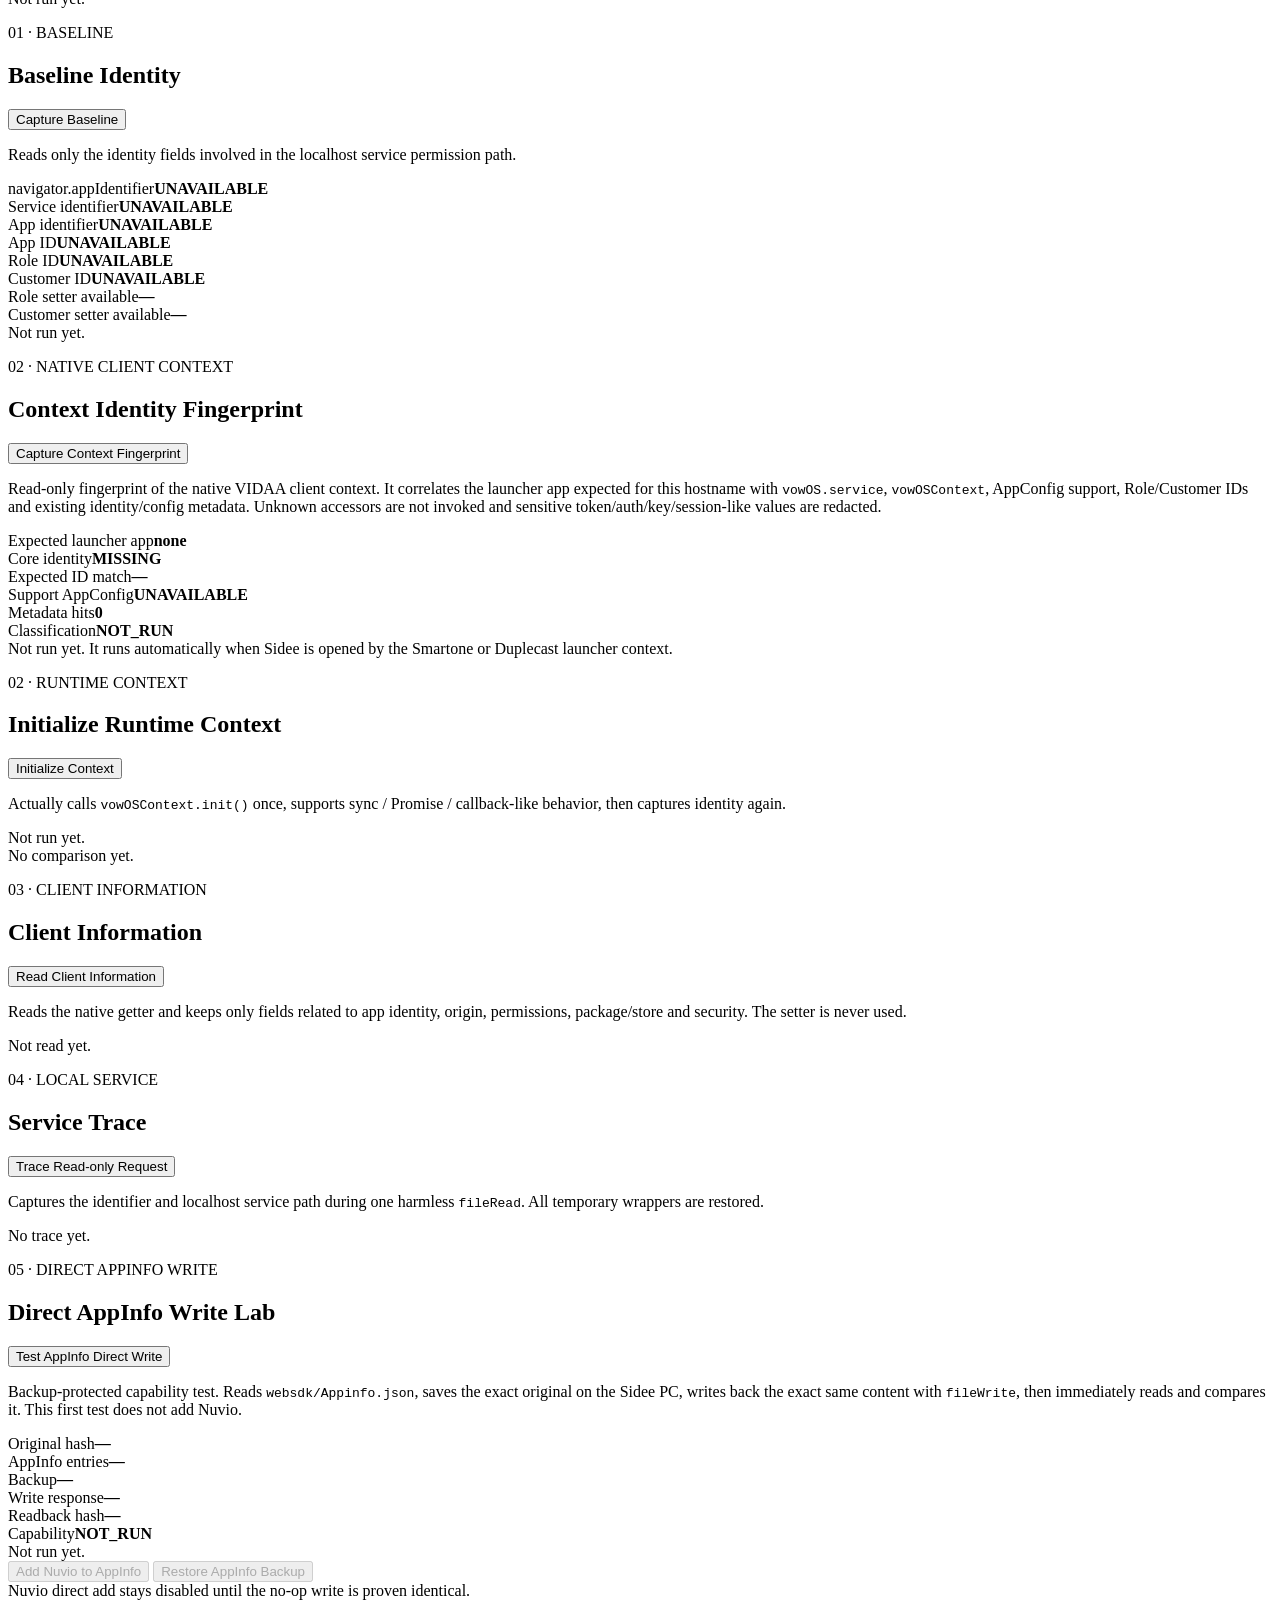
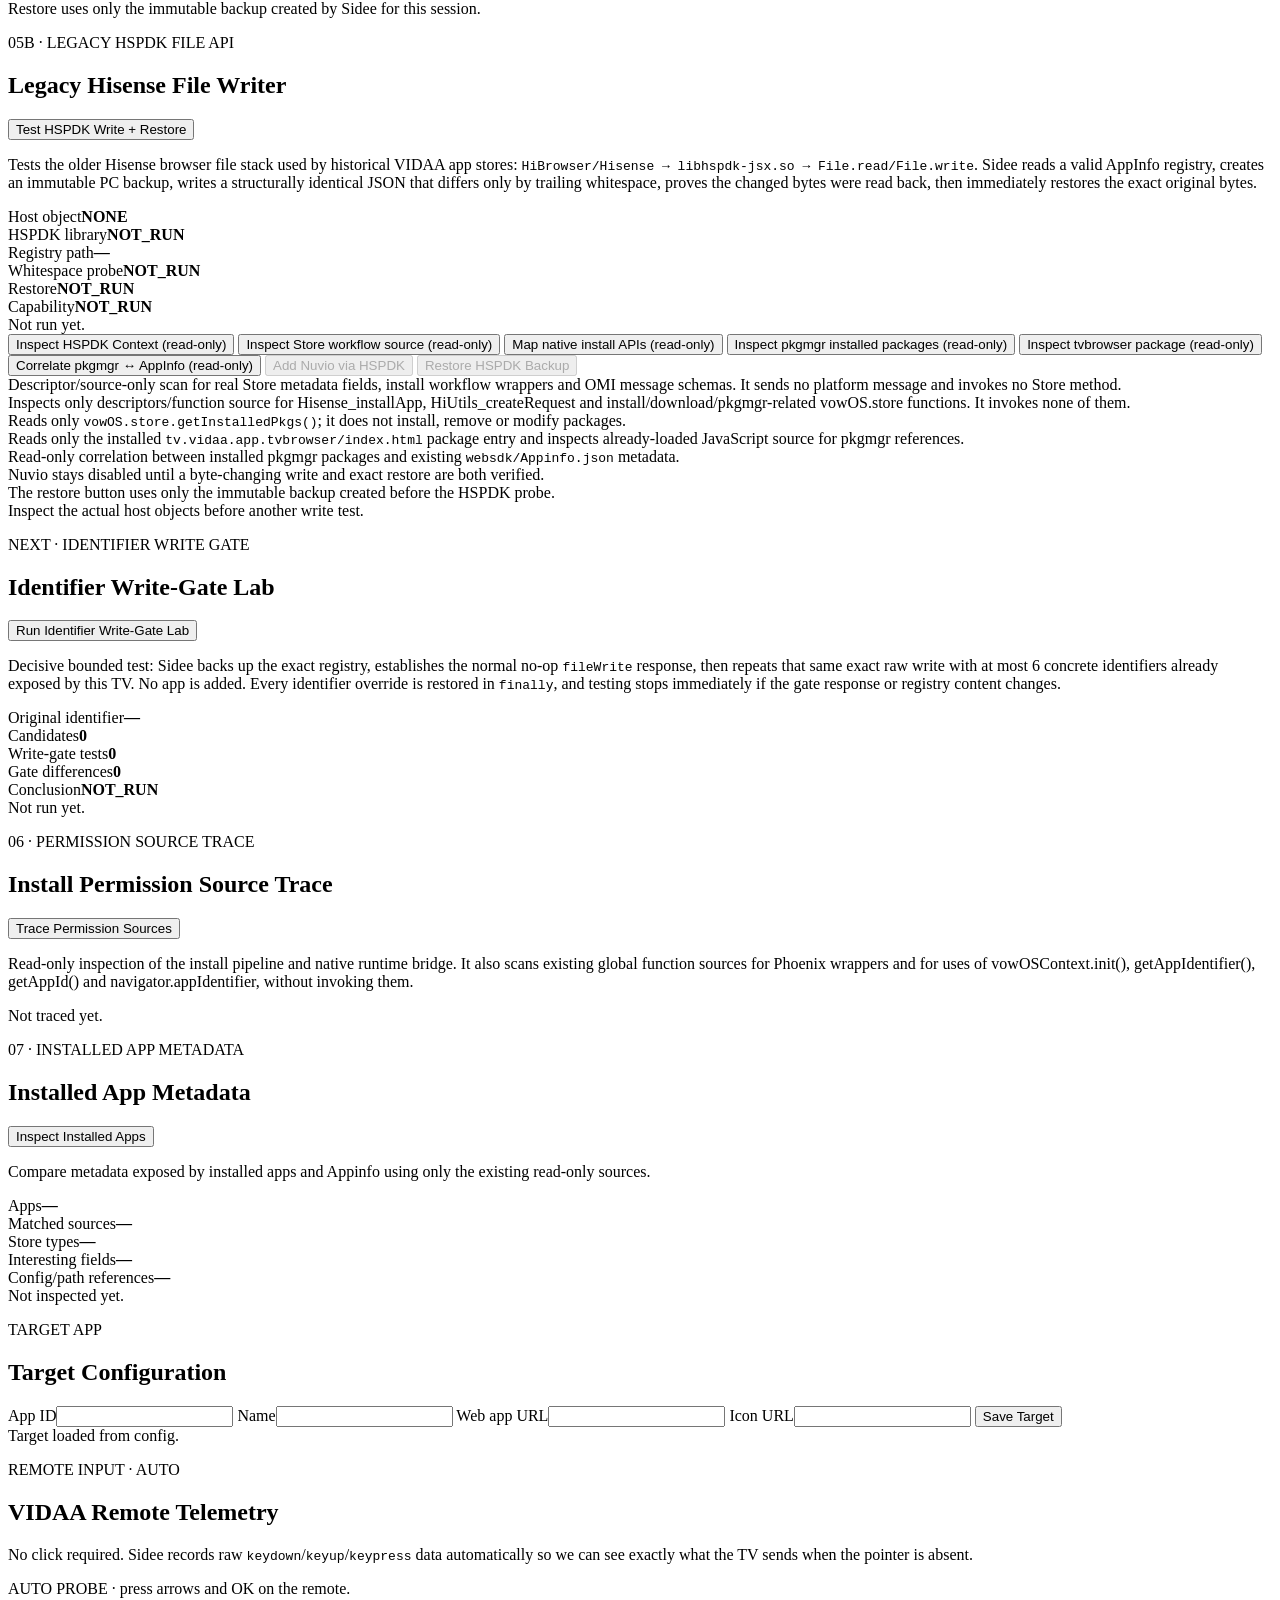
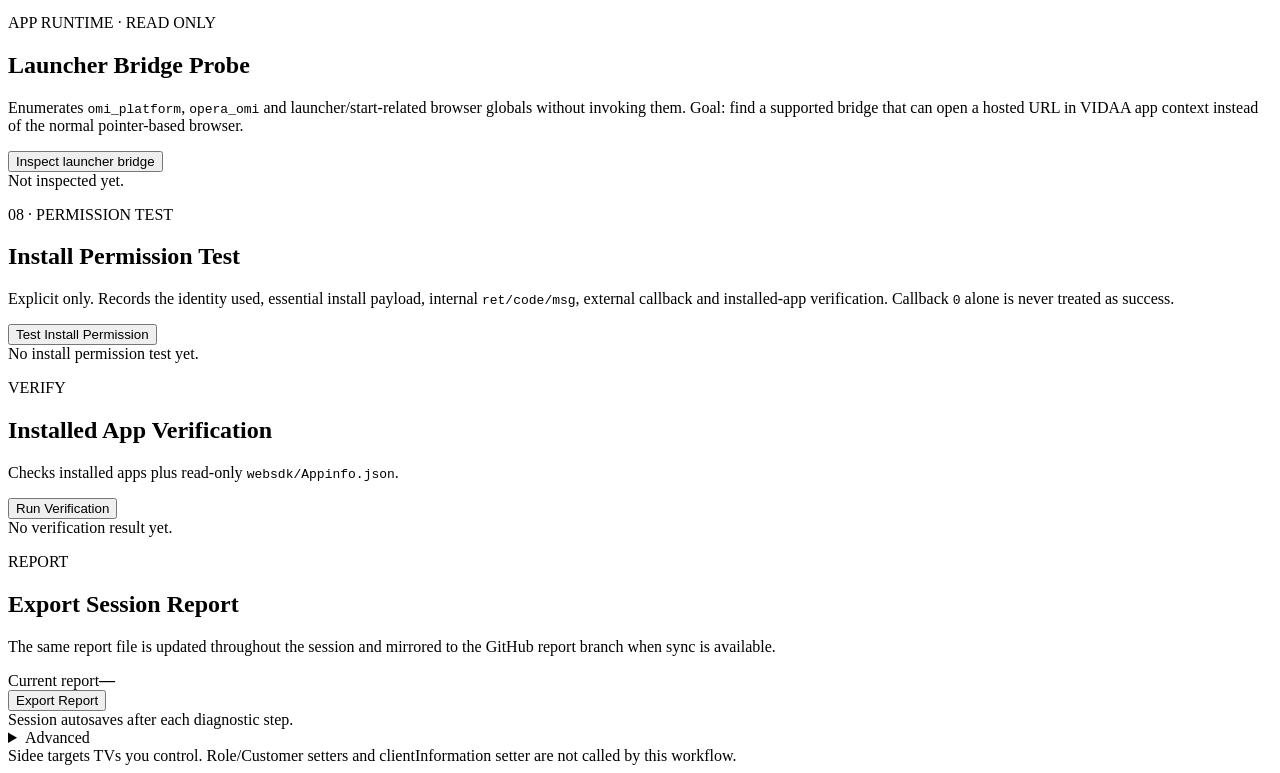
==== commit 1ab3c027: "ui: show automatic VIDAA remote telemetry" ====
--- a/web/index.html
+++ b/web/index.html
@@ -326,6 +326,13 @@
       </article>
 
       <article class="card">
+        <p class="kicker">REMOTE INPUT · AUTO</p>
+        <h2>VIDAA Remote Telemetry</h2>
+        <p>No click required. Sidee records raw <code>keydown</code>/<code>keyup</code>/<code>keypress</code> data automatically so we can see exactly what the TV sends when the pointer is absent.</p>
+        <div id="remoteInputState" class="state">AUTO PROBE · press arrows and OK on the remote.</div>
+      </article>
+
+      <article class="card">
         <p class="kicker">APP RUNTIME · READ ONLY</p>
         <h2>Launcher Bridge Probe</h2>
         <p>Enumerates <code>omi_platform</code>, <code>opera_omi</code> and launcher/start-related browser globals without invoking them. Goal: find a supported bridge that can open a hosted URL in VIDAA app context instead of the normal pointer-based browser.</p>
